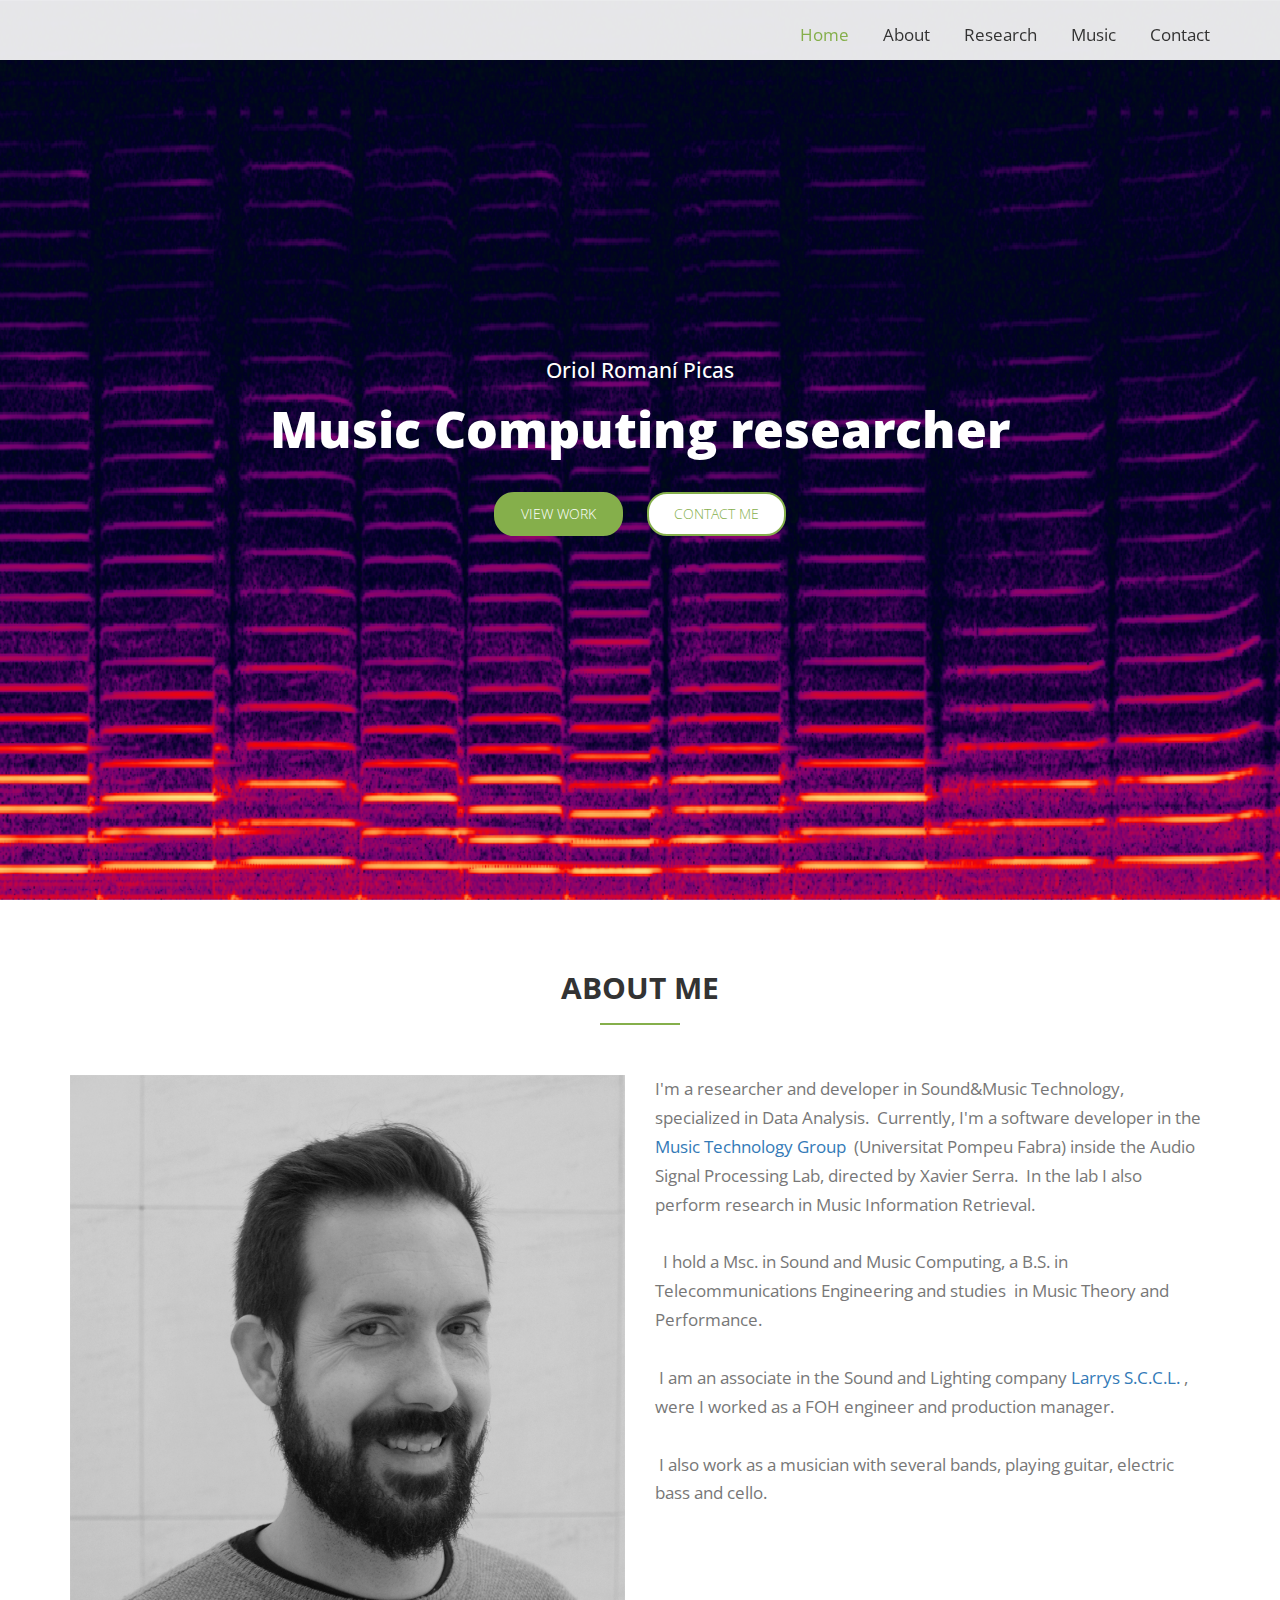
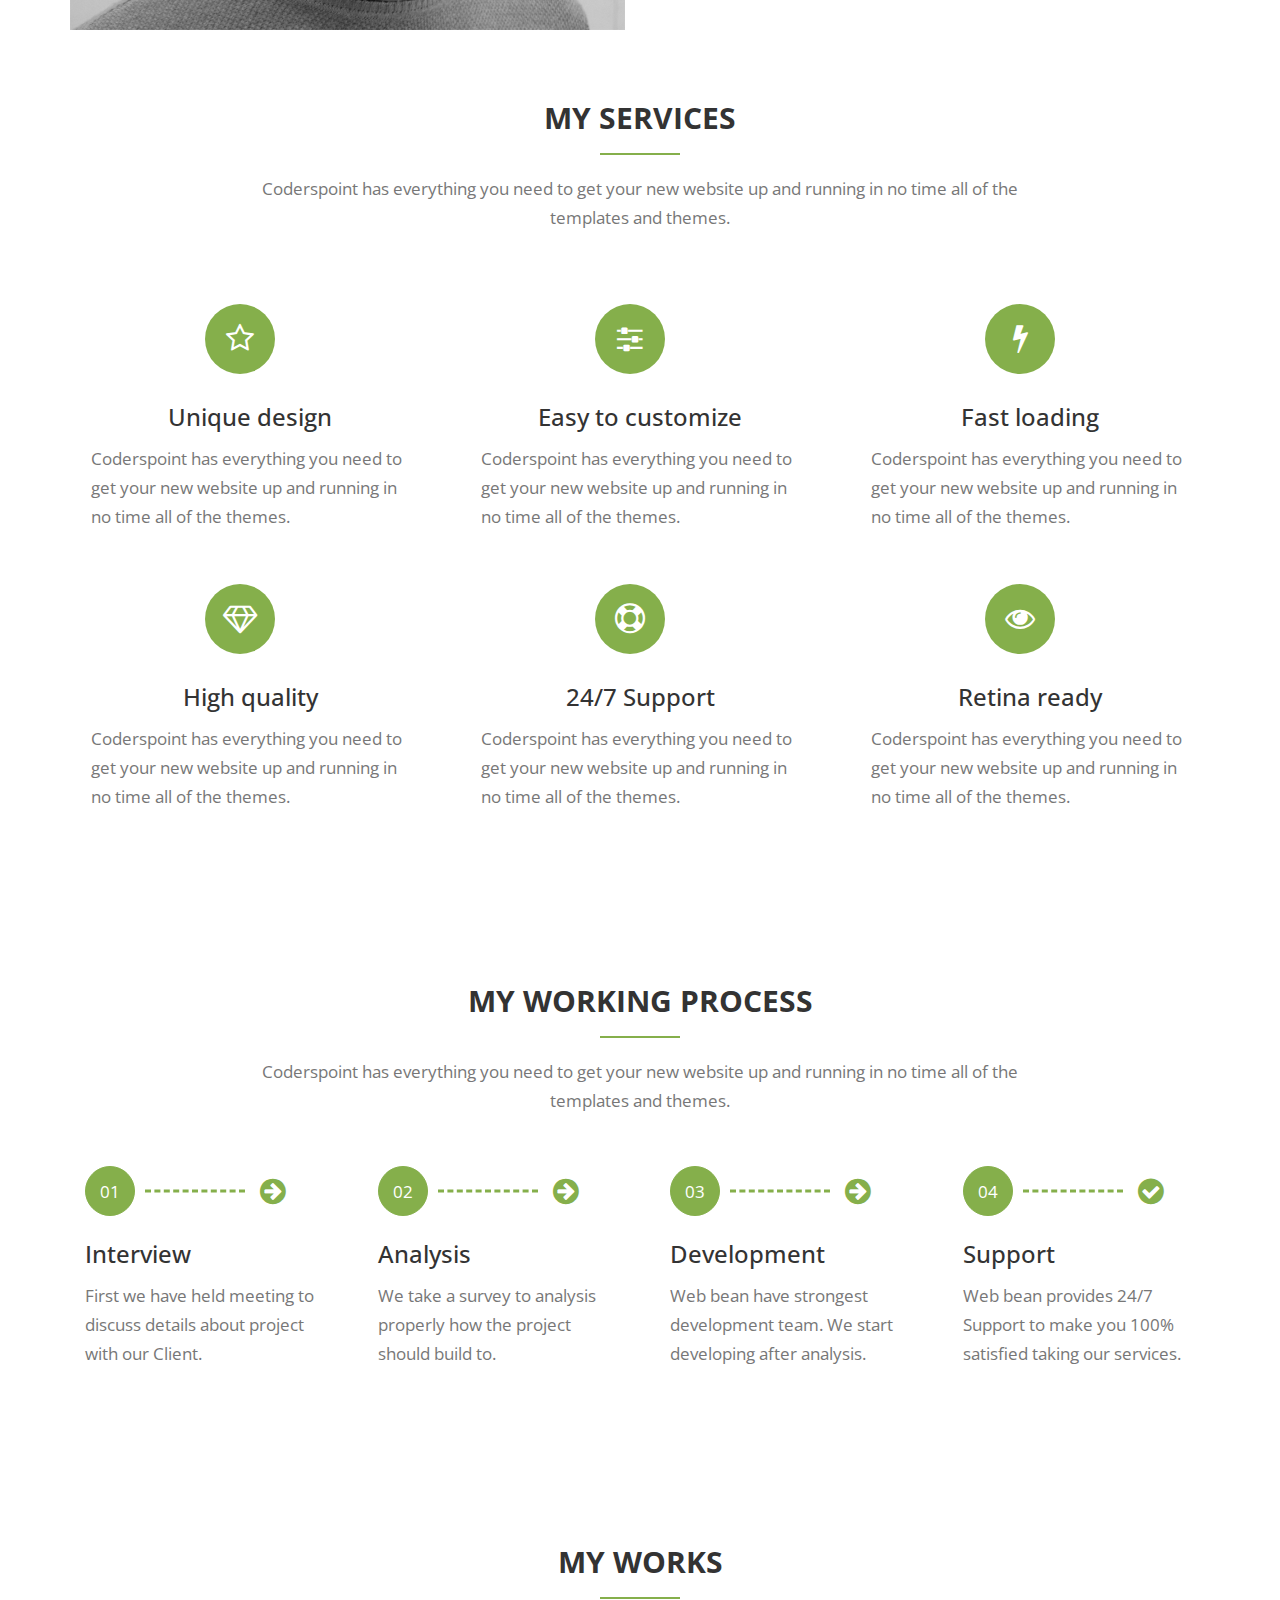
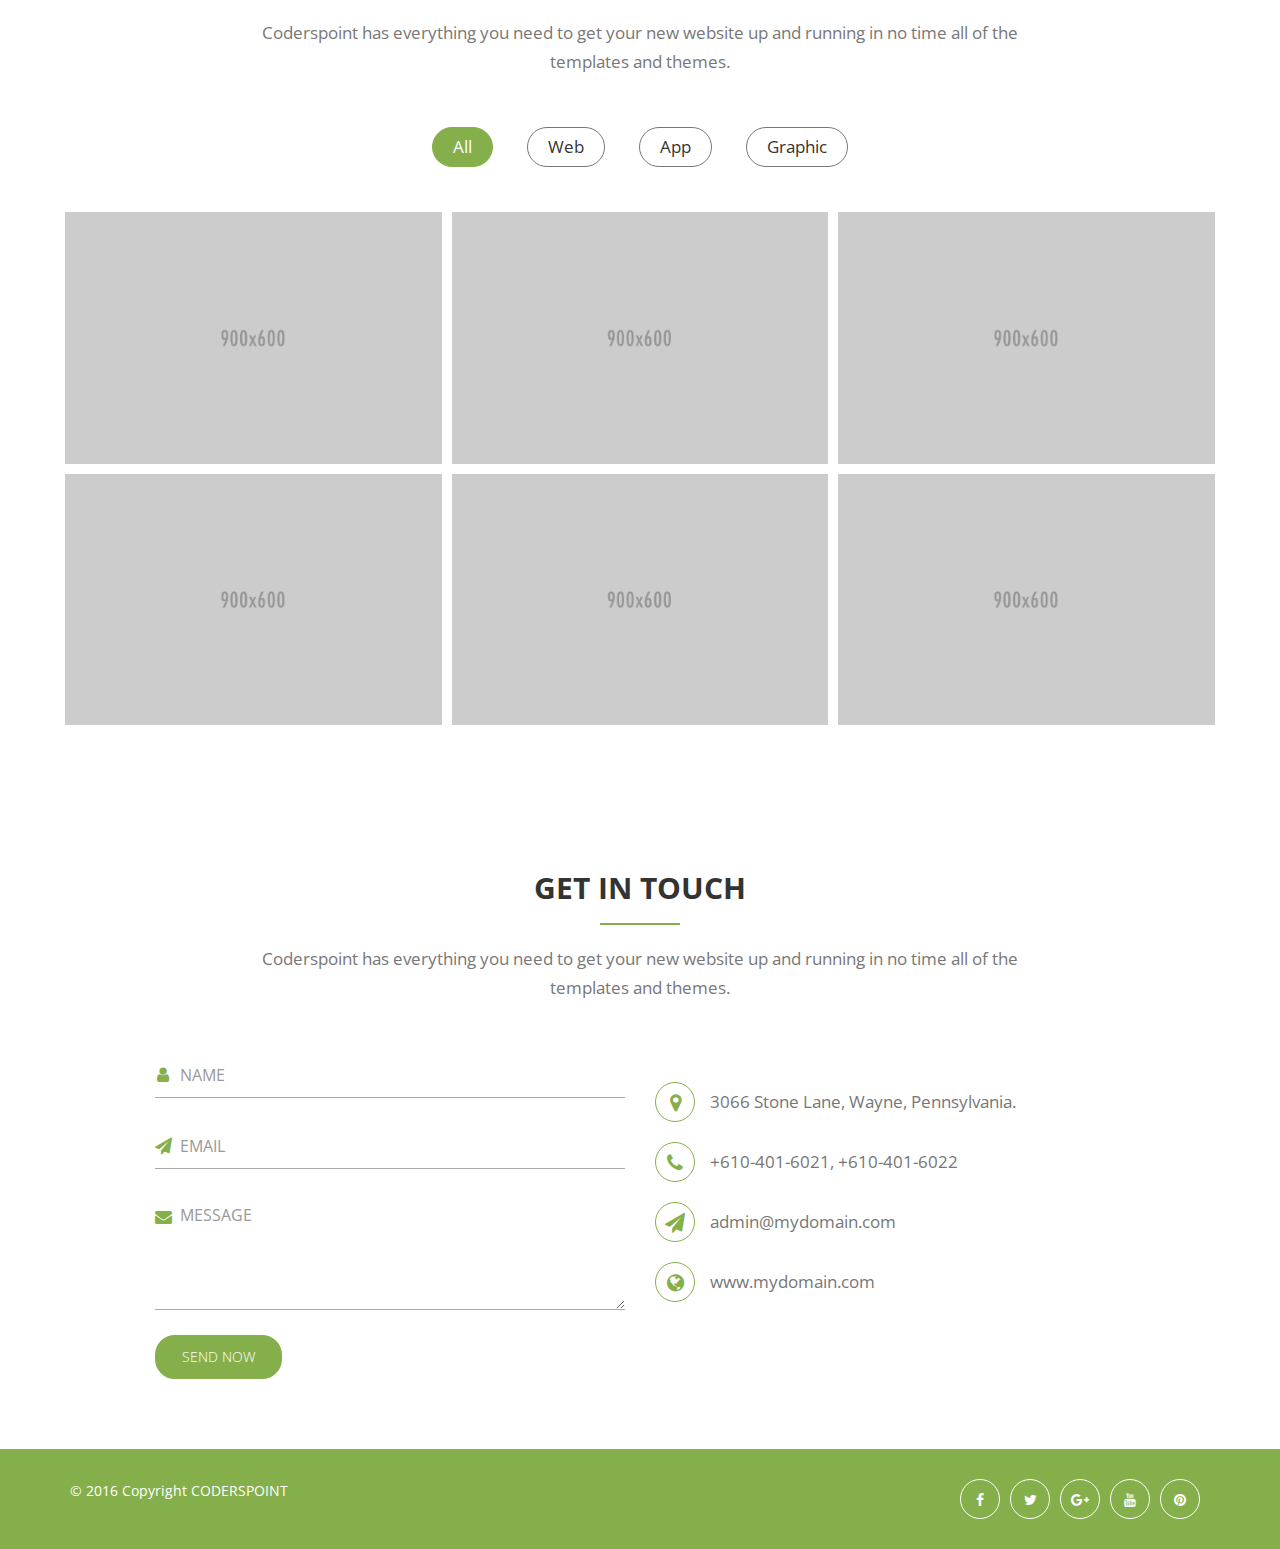
==== index.html @ 95944c9f "Define sections" ====
<!DOCTYPE html>
<html lang="en">
<head>

    <!-- meta -->
    <meta charset="utf-8">
    <meta http-equiv="X-UA-Compatible" content="IE=edge">
    <meta name="viewport" content="width=device-width, initial-scale=1">

    <!-- Site title -->
    <title>Oriol Romaní </title>

    <!-- Fonts -->
    <link href="https://fonts.googleapis.com/css?family=Open+Sans:300,400,600,700,900" rel="stylesheet">

    <!-- Bootstrap css -->
    <link href="assets/css/bootstrap.min.css" rel="stylesheet">

    <!--Font Awesome css -->
    <link href="assets/css/font-awesome.min.css" rel="stylesheet">

    <!-- Normalizer css -->
    <link href="assets/css/normalize.css" rel="stylesheet">

    <!-- Owl Carousel css -->
    <link href="assets/css/owl.carousel.min.css" rel="stylesheet">
    <link href="assets/css/owl.theme.min.css" rel="stylesheet">

    <!-- Magnific popup css -->
    <link href="assets/css/magnific-popup.css" rel="stylesheet">

    <!-- Site css -->
    <link href="assets/css/style.css" rel="stylesheet">

    <!-- Responsive css -->
    <link href="assets/css/responsive.css" rel="stylesheet">

    <!-- HTML5 shim and Respond.js for IE8 support of HTML5 elements and media queries -->
    <!-- WARNING: Respond.js doesn't work if you view the page via file:// -->
    <!--[if lt IE 9]>
      <script src="https://oss.maxcdn.com/html5shiv/3.7.2/html5shiv.min.js"></script>
      <script src="https://oss.maxcdn.com/respond/1.4.2/respond.min.js"></script>
    <![endif]-->

</head>

<body>

    <!-- Preloader starts-->
    <div id="preloader"></div>
    <!-- Preloader ends -->





    <!-- Navigation area starts -->
    <div class="menu-area navbar-fixed-top">
        <div class="container">
            <div class="row">

                <!-- Navigation starts -->
                <div class="col-md-12">
                    <div class="mainmenu">
                        <div class="navbar navbar-nobg">
                            <div class="navbar-header">
                                <a class="navbar-brand" href="index.html"></a>
                                <button type="button" class="navbar-toggle" data-toggle="collapse" data-target=".navbar-collapse">
                                    <span class="sr-only">Toggle navigation</span>
                                    <span class="icon-bar"></span>
                                    <span class="icon-bar"></span>
                                    <span class="icon-bar"></span>
                                </button>
                            </div>

                            <div class="navbar-collapse collapse">
                                <nav>
                                    <ul class="nav navbar-nav navbar-right">
                                        <li class="active"><a class="smooth_scroll" href="#home">Home</a></li>
                                        <li><a class="smooth_scroll" href="#about">About</a></li>
                                        <li><a class="smooth_scroll" href="#service">Research</a></li>
                                        <li><a class="smooth_scroll" href="#work">Music</a></li>
                                        <li><a class="smooth_scroll" href="#contact">Contact</a></li>
                                    </ul>
                                </nav>
                            </div>
                        </div>
                    </div>
                </div>
                <!-- Navigation ends -->

            </div>
        </div>
    </div>
    <!-- Navigation area ends -->


    <!-- Header area starts -->
    <header id="home" class="header-area">
        <div class="table">
            <div class="table-cell">
                    <!-- Caption starts -->
                    <div class="col-md-8 col-md-offset-2 caption">
                        <h4>Oriol Romaní Picas</h4>
                        <h1>Music Computing researcher </h1>
                        <a class="btn dark smooth_scroll" href="#work">View work</a>
                        <a class="btn smooth_scroll" href="#contact">Contact Me</a>
                    </div>
                    <!-- Caption ends -->

            </div><!-- .table-cell -->
        </div><!-- .table -->
    </header>
    <!-- Header area ends -->


    <!-- About area starts -->
    <section id="about" class="about-area section">
        <div class="container">

            <div class="row">
                <div class="col-md-12 text-center">
                    <div class="section-title">
                        <h2>ABOUT ME</h2>
                    </div>
                </div>
            </div>

            <div class="row">

                <!-- About Image -->
                <div class="col-md-6">
                    <div class="me-image">
                        <img src="assets/img/about/carnet.jpg" alt="">
                    </div>
                </div>

                <!-- About Text -->
                <div class="col-md-6">
                    <div class="about-text">
                        <p> I'm a researcher and developer in Sound&Music Technology, specialized in Data Analysis.
                             Currently, I'm a software developer in the <a href="https://www.upf.edu/web/mtg">Music Technology Group</a> 
                            (Universitat Pompeu Fabra) inside the Audio Signal Processing Lab, directed by Xavier Serra.
                             In the lab I also perform research in Music Information Retrieval. <br><br> 
                            I hold a Msc. in Sound and Music Computing, a B.S. in Telecommunications Engineering and studies
                             in Music Theory and Performance.<br><br> I am an associate in the Sound and Lighting company
                            <a href="http://www.larrys.cat/">Larrys S.C.C.L.</a> , were I worked as a FOH engineer and
                            production manager. <br><br> I also work as a musician with several bands, playing guitar,
                            electric bass and cello. </p>
                    </div>
                </div>
            </div>

        </div>
    </section>
    <!-- About area ends -->


    <!-- Service area starts -->
    <section id="service" class="service-area section">
        <div class="container">
            <div class="row">
                <div class="col-md-12 text-center">
                    <div class="section-title">
                        <h2>MY SERVICES</h2>
                        <p>Coderspoint has everything you need to get your new website up and running in no time all of the templates and themes.</p>
                    </div>
                </div>
            </div>

            <div class="row">

                <!-- Service Item -->
                <div class="col-md-4 col-sm-6">
                    <div class="single-service">
                        <i class="fa fa-star-o"></i>
                        <h3>Unique design</h3>
                        <p>Coderspoint has everything you need to get your new website up and running in no time all of the themes.</p>
                    </div>
                </div>
                <!-- /Service Item -->

                <!-- Service Item -->
                <div class="col-md-4 col-sm-6">
                    <div class="single-service">
                        <i class="fa fa-sliders"></i>
                        <h3>Easy to customize</h3>
                        <p>Coderspoint has everything you need to get your new website up and running in no time all of the themes.</p>
                    </div>
                </div>
                <!-- /Service Item -->

                <!-- Service Item -->
                <div class="col-md-4 col-sm-6">
                    <div class="single-service">
                        <i class="fa fa-bolt"></i>
                        <h3>Fast loading</h3>
                        <p>Coderspoint has everything you need to get your new website up and running in no time all of the themes.</p>
                    </div>
                </div>
                <!-- /Service Item -->

                <!-- Service Item -->
                <div class="col-md-4 col-sm-6">
                    <div class="single-service">
                        <i class="fa fa-diamond"></i>
                        <h3>High quality</h3>
                        <p>Coderspoint has everything you need to get your new website up and running in no time all of the themes.</p>
                    </div>
                </div>
                <!-- /Service Item -->

                <!-- Service Item -->
                <div class="col-md-4 col-sm-6">
                    <div class="single-service">
                        <i class="fa fa-support"></i>
                        <h3>24/7 Support</h3>
                        <p>Coderspoint has everything you need to get your new website up and running in no time all of the themes.</p>
                    </div>
                </div>
                <!-- /Service Item -->

                <!-- Service Item -->
                <div class="col-md-4 col-sm-6">
                    <div class="single-service">
                        <i class="fa fa-eye"></i>
                        <h3>Retina ready</h3>
                        <p>Coderspoint has everything you need to get your new website up and running in no time all of the themes.</p>
                    </div>
                </div>
                <!-- /Service Item -->

            </div>

        </div>
    </section>
    <!-- Service area ends -->


    <!-- Process area starts -->
    <div id="process" class="process-area img-bg section">
        <div class="container">
            <div class="row">
                <div class="col-md-12 text-center">
                    <div class="section-title">
                        <h2>My Working Process</h2>
                        <p>Coderspoint has everything you need to get your new website up and running in no time all of the templates and themes.</p>
                    </div>
                </div>
            </div>

            <div class="row">
                
                <div class="col-md-3 col-sm-6 process-box">
                    <div class="number">01</div>
                    <h3>Interview</h3>
                    <p>First we have held meeting to discuss details about project with our Client.</p>
                </div>
                
                <div class="col-md-3 col-sm-6 process-box">
                    <div class="number">02</div>
                    <h3>Analysis</h3>
                    <p>We take a survey to analysis properly how the project should build to.</p>
                </div>
                
                <div class="col-md-3 col-sm-6 process-box">
                    <div class="number">03</div>
                    <h3>Development</h3>
                    <p>Web bean have strongest development team. We start developing after analysis.</p>
                </div>
                
                <div class="col-md-3 col-sm-6 process-box last">
                    <div class="number">04</div>
                    <h3>Support</h3>
                    <p>Web bean provides 24/7 Support to make you 100% satisfied taking our services.</p>
                </div>

            </div>

        </div>
    </div>
    <!-- Process area ends -->


    <!-- Work area starts -->
    <section id="work" class="works section">
        <div class="container">

            <div class="row">
                <div class="col-md-12 text-center">
                    <div class="section-title">
                        <h2>MY WORKS</h2>
                        <p>Coderspoint has everything you need to get your new website up and running in no time all of the templates and themes.</p>
                    </div>
                </div>
            </div>

            <div class="row">

                <!-- Works filter -->
                <ul class="work filters">
                    <li class="filter" data-filter="all">All</li>
                    <li class="filter" data-filter=".web">Web</li>
                    <li class="filter" data-filter=".app">App</li>
                    <li class="filter" data-filter=".graphic">Graphic</li>
                </ul>
                <!-- / Works filter -->
            </div>

            <div class="portfolio">
                <div class="row work-items">

                    <!-- work item -->
                    <div class="col-md-4 col-sm-6 mix web">
                        <div class="item">
                            <a href="assets/img/works/1.png" class="work-popup">
                                <img src="assets/img/works/1.png" alt="">
                                <div class="overlay">
                                    <i class="fa fa-arrows-alt" aria-hidden="true"></i>
                                </div>
                            </a>
                        </div>
                    </div>

                    <!-- work item -->
                    <div class="col-md-4 col-sm-6 mix web graphic">
                        <div class="item">
                            <a href="assets/img/works/2.png" class="work-popup">
                                <img src="assets/img/works/2.png" alt="">
                                <div class="overlay">
                                    <i class="fa fa-arrows-alt" aria-hidden="true"></i>
                                </div>
                            </a>
                        </div>
                    </div>

                    <!-- work item -->
                    <div class="col-md-4 col-sm-6 mix typography web">
                        <div class="item">
                            <a href="assets/img/works/3.png" class="work-popup">
                                <img src="assets/img/works/3.png" alt="">
                                <div class="overlay">
                                    <i class="fa fa-arrows-alt" aria-hidden="true"></i>
                                </div>
                            </a>
                        </div>
                    </div>

                    <!-- work item -->
                    <div class="col-md-4 col-sm-6 mix web">
                        <div class="item">
                            <a href="assets/img/works/4.png" class="work-popup">
                                <img src="assets/img/works/4.png" alt="">
                                <div class="overlay">
                                    <i class="fa fa-arrows-alt" aria-hidden="true"></i>
                                </div>
                            </a>
                        </div>
                    </div>

                    <!-- work item -->
                    <div class="col-md-4 col-sm-6 mix app graphic">
                        <div class="item">
                            <a href="assets/img/works/5.png" class="work-popup">
                                <img src="assets/img/works/5.png" alt="">
                                <div class="overlay">
                                    <i class="fa fa-arrows-alt" aria-hidden="true"></i>
                                </div>
                            </a>
                        </div>
                    </div>

                    <!-- work item -->
                    <div class="col-md-4 col-sm-6 mix app">
                        <div class="item">
                            <a href="assets/img/works/6.png" class="work-popup">
                                <img src="assets/img/works/6.png" alt="">
                                <div class="overlay">
                                    <i class="fa fa-arrows-alt" aria-hidden="true"></i>
                                </div>
                            </a>
                        </div>
                    </div>
                    
                </div>
            </div>

        </div>
    </section>
    <!-- Work area ends -->


    <!-- Contact area starts -->
    <section id="contact" class="contact-area section">
        <div class="container">

            <div class="row">
                <div class="col-md-12 text-center">
                    <div class="section-title">
                        <h2>GET IN TOUCH</h2>
                        <p>Coderspoint has everything you need to get your new website up and running in no time all of the templates and themes.</p>
                    </div>
                </div>
            </div>

            <div class="row contact-row">
                <div class="col-md-6">

                    <!-- Contact form starts -->
                    <div class="contact-form">

                        <!-- Submition status -->
                        <div id="form-messages"></div>

                        <form id="ajax-contact" action="assets/mailer.php" method="post">

                            <div class="form-group in_name">
                                <input type="text" name="name" class="form-control" id="name" placeholder="NAME" required="required">
                            </div>
                            <div class="form-group in_email">
                                <input type="email" name="email" class="form-control" id="email" placeholder="EMAIL" required="required">
                            </div>
                            <div class="form-group in_message"> 
                                <textarea rows="5" name="message" class="form-control" id="message" placeholder="MESSAGE" required="required"></textarea>
                            </div>

                            <div class="actions">
                                <input type="submit" value="Send Now" name="submit" id="submitButton" class="btn dark" title="Submit Your Message!">
                            </div>
                        </form>
                    </div>
                    <!-- Contact form ends-->
                </div>

                <div class="col-md-6">
                    <ul class="contact-info">
                        <li>
                            <i class="fa fa-map-marker"></i>
                            <p>3066 Stone Lane, Wayne, Pennsylvania.</p>
                        </li>
                        <li>
                            <i class="fa fa-phone"></i>
                            <p>+610-401-6021, +610-401-6022</p>
                        </li>
                        <li>
                            <i class="fa fa-send"></i>
                            <p>admin@mydomain.com</p>
                        </li>
                        <li>
                            <i class="fa fa-globe"></i>
                            <p>www.mydomain.com</p>
                        </li>
                    </ul>
                </div>
            </div>

        </div>
    </section>
    <!-- Contact area ends -->


    <!-- Footer area starts -->
    <footer class="footer-area">
        <div class="container">
            <div class="row">
                <div class="col-md-6 col-sm-6">
                    <p>&copy; 2016 Copyright CODERSPOINT</p>
                </div>
                <div class="col-md-6 col-sm-6">
                    <ul class="social-links">
                        <li><a href=""><i class="fa fa-facebook"></i></a></li>
                        <li><a href=""><i class="fa fa-twitter"></i></a></li>
                        <li><a href=""><i class="fa fa-google-plus"></i></a></li>
                        <li><a href=""><i class="fa fa-youtube"></i></a></li>
                        <li><a href=""><i class="fa fa-pinterest"></i></a></li>
                    </ul>
                </div>                
            </div>
        </div>
    </footer>
    <!-- Footer area ends -->


    <!-- Latest jQuery -->
    <script src="assets/js/jquery.min.js"></script>

    <!-- Bootstrap js-->
    <script src="assets/js/bootstrap.min.js"></script>

    <!-- Owl Carousel js -->
    <script src="assets/js/owl.carousel.min.js"></script>

    <!-- Mixitup js -->
    <script src="assets/js/jquery.mixitup.js"></script>

    <!-- Magnific popup js -->
    <script src="assets/js/jquery.magnific-popup.min.js"></script>

    <!-- Main js-->
    <script src="assets/js/main_script.js"></script>
</body>

</html>
---- assets/css/style.css ----
/* ----------------------------------------------------------------------------------------
* Author        : Aman
* Template Name : Hamar | Personal Portfolio Template
* File          : Hamar main css files
* Version       : 1.0
* ---------------------------------------------------------------------------------------- */




    
/* INDEX
----------------------------------------------------------------------------------------

01. General css

02. Navigation area css

03. Header area css

04. About area css

05. Service area css

06. Portfolio/work area css

07. Testimonial area css

08. Contact area css

09. Footer area css

-------------------------------------------------------------------------------------- */




/* ----------------------------------------------------------------------------------------
*                                       01. General css
* -------------------------------------------------------------------------------------- */

html,
body {
    height: 100%
}

body {
    color: #777;
    width: 100%;
    height: 100%;
    font-size: 17px;
    line-height: 1.7;
    font-weight: 400;
    font-family: 'Open Sans', sans-serif;
}

h1,
h2,
h3,
h4,
h5,
h6 {
    font-family: 'Open Sans', sans-serif;
    color: #333;
}

h3 {
    margin-bottom: 15px;
}

h4 {
    font-size: 21px;
}

p {
}

i.fa {
    color: #85af4b;
}

a {
    text-decoration: none;
    transition: all 0.3s;
    -webkit-transition: all 0.3s;
}

a:hover {
    color: #fff;
    text-decoration: none;
}

a:focus {
    outline: none;
    text-decoration: none;
}

ul,
li {
    margin: 0;
    padding: 0;
}

fieldset {
    border: 0 none;
    margin: 0 auto;
    padding: 0;
}

.btn.active.focus,
.btn.active:focus,
.btn.focus,
.btn.focus:active,
.btn:active:focus,
.btn:focus {
    outline: none;
}

.btn, input[type='submit'] {
    display: inline-block;
    background: transparent;
    padding: 10px 25px;
    border: 2px solid #85af4b;
    color: #85af4b;
    background-color: #fff;
    text-transform: uppercase;
    font-weight: 300;
    border-radius: 20px;
    transition: 0.3s;
    -moz-transition: 0.3s;
    -webkit-transition: 0.3s;
    font-family: 'Open Sans', sans-serif;

}

.btn:hover, input[type='submit']:hover {
    background-color: #85af4b;
    color: #fff;
}

.btn.dark {
    background-color: #85af4b;
    color: #fff;
}

.btn.dark:hover {
    color: #85af4b;
    background-color: #fff;
}

.section {
    padding: 70px 0px;
}

.paper-shadow-bottom {
    box-shadow: 0px 1px 0px 0px rgba(0,0,0,0.25),
                0px 3px 0px 0px #fff,
                0px 4px 0px 0px rgba(0,0,0,0.15),
                0px 6px 0px 0px #fff,
                0px 7px 0px 0px rgba(0,0,0,0.10),
                0px 9px 0px 0px #fff,
                0px 10px 0px 0px rgba(0,0,0,0.05);
}

.section-title {
    margin: auto;
    max-width: 800px;
    margin-bottom: 50px;
}

.section-title h2 {
    font-size: 30px;
    font-weight: 700;
    margin-bottom: 20px;
    line-height: 35px;
    position: relative;
    margin-top: 0;
    padding-bottom: 20px;
    text-transform: uppercase;
}

.section-title h2:before {
    content: '';
    position: absolute;
    width: 80px;
    height: 2px;
    margin-left: -40px;
    left: 50%;
    bottom: 0px;
    background-color: #85af4b;
}

.section-title p {
    margin-top: 20px;
}

h3.subtitle {
    margin-bottom: 30px;
}


/* preloader css */

#preloader {
    position: fixed;
    left: 0;
    top: 0;
    z-index: 99999;
    width: 100%;
    height: 100%;
    overflow: visible;
    background-image: url(../img/preloader.gif);
    background-position: center center;
    background-repeat: no-repeat;
    background-color: #fff;
}

.table {
    display: table;
    width: 100%;
    height: 100%;
}
.table-cell {
    display: table-cell;
    text-align: center;
    vertical-align: middle;
}

.color-bg {
    background: #85af4b;
    /*color: #fff;*/
}

.color-bg .section-title h2, 
.color-bg .section-title p,
.img-bg .section-title p {
    /*color: #fff;*/
}

.color-bg .section-title h2:before {
    background-color: #fff;
}

img {
    width: 100%;
}




/* ----------------------------------------------------------------------------------------
*                               02. Navigation area css
* --------------------------------------------------------------------------------------- */
.menu-area  {    
    background: rgba(255, 255, 255, 0.9); 
}
.sticky-menu {
    box-shadow: 1px 0 1px 0 #aaa;
    transition: all 0.3s ease-out;
    -webkit-transition: all 0.3s ease-out;
}

.mainmenu {   
    margin-top: 10px;    
    transition: all 0.3s ease-out;
    -webkit-transition: all 0.3s ease-out;
}

.sticky-menu .mainmenu {    
    margin-top: 0px;
}

.navbar {
    margin-bottom: 0;
    border: 0px;
}

.navbar-brand {
    display: block;
    color: #333;
    text-transform: uppercase;
    font-weight: 900;
}
.navbar-brand:hover {
    color: #333;
}
.navbar-nav  li {
    float: none;
    display: inline-block;
}

.navbar-nav li a {
    color: #333;
    font-weight: 400;
}

.nav > li > a:hover,
.nav > li > a:active,
.nav > li > a:focus {
    background: none;
    color: #111;
}

.mainmenu .navbar-nav li.active a {
    color: #85af4b;
}





/* ----------------------------------------------------------------------------------------
*                               03. Header area css
* -------------------------------------------------------------------------------------- */

.header-area {
    height: 100%;
    min-height: 300px;
    /*max-height: 650px;*/
    position: relative;
    background-image: url(../img/bg/spectrogram.png);
    background-size: cover;
    background-position: center center;
    background-attachment: fixed;
}

.header-area:before {
    top: 0px;
    left: 0px;
    width: 100%;
    height: 100%;
    content: "";
    position: absolute;
    /*background: rgba(255, 255, 255, 0.5);*/
}

.caption {
    position: relative;
    text-align: center;
    padding-left: 15px;
    padding-right: 15px;
    color: #fff;
}

.caption h4 {
    margin-bottom: 20px;
    color: inherit;
}

.caption h1 {
    font-size: 50px;
    margin: 0;
    margin-bottom: 20px;
    font-weight: 900;
    color: inherit;
}

.caption .btn {
    margin: 15px 10px;
}





/* ----------------------------------------------------------------------------------------
*                               04. About area css
* ---------------------------------------------------------------------------------------*/


.about-area {
    background: #fff;
    padding-bottom: 0px;
}

.about-text h2 {
    margin-bottom: 0px;
    text-transform: uppercase;
    font-weight: 600;
    margin-top: 0;
}

.about-text .btn {
    margin-top: 10px;
}


.contact-info {
    margin: 0;
    margin-top: 30px;
    padding: 0;
    list-style: none;
}
.contact-info li  {
    width: 100%;
    clear: both;
    overflow: hidden;
}
.contact-info li i.fa {
    width: 40px;
    height: 40px;
    line-height: 40px;
    font-size: 20px;    
    border-radius: 50px;
    margin-right: 15px;
    display: inline-block;
    text-align: center;
    color: #85af4b;
    border: 1px solid #85af4b;
    float: left;
    margin-bottom: 20px;
    overflow: hidden;
}
.contact-info li p {
    line-height: 40px;
    margin-bottom: 0;
    overflow: hidden;
}



/* ----------------------------------------------------------------------------------------
*                                   05. Service area css
* --------------------------------------------------------------------------------------- */

.service-area {
}

.single-service {
    padding: 20px;
    transition: 0.2s ease-out;
    text-align: center;
    border: 1px solid transparent;
    transition: all 0.3s ease-out;
    -webkit-transition: all 0.3s ease-out;
}

.single-service i.fa {
    margin-right: 20px;
    margin-bottom: 10px;
    text-align: center;
    width: 70px;
    height: 70px;
    display: inline-block;
    line-height: 68px;
    font-size: 30px;
    border-radius: 50px;    
    background-color: #85af4b;
    color: #fff;
    clear: both;
}

.single-service:hover {
    border: 1px solid #85af4b;
}

.single-service:hover i.fa {
    background-color: #fff;
    color: #85af4b;
    border: 1px solid #85af4b;
}

.single-service h3{
    display: block;
}

.single-service p {
    margin-top: 10px;
    text-align: left;
}




/* ----------------------------------------------------------------------------------------
*                               04. Process area css
* ---------------------------------------------------------------------------------------*/
.process-area {
    background-image: url(../img/bg/work-bg.jpg);  
    background-size: cover;
    background-position: center center;
    background-attachment: fixed;
    position: relative;
}

.process-area:before {
    top: 0px;
    left: 0px;
    width: 100%;
    height: 100%;
    content: "";
    position: absolute;
    background: rgba(255, 255, 255, 0.8);
}

.process-box {
    position: relative;
    margin-bottom: 25px;
}

@media (min-width: 1200px) {
    .process-box {
        padding: 0 30px;
    }
}

.number {
    border: 1px solid #85af4b;
    color: #fff;
    background: #85af4b;
    width: 50px;
    height: 50px;
    line-height: 50px;
    text-align: center;
    border-radius: 50px;
    position: relative;
    margin-bottom: 25px;
}

.process-box:before {
    position: absolute;
    content: '';
    top: 25px;
    left: 90px;
    width: 100px;
    text-align: right;
    line-height: 3px;
    height: 3px;
    color: #85af4b;
    border-bottom: 3px dashed #85af4b;
    transform: translate( 0, -50%);
    -ms-transform: translate( 0, -50%);
    -webkit-transform: translate( 0, -50%);
}

.process-box:after {
    position: absolute;
    content: '\f0a9';
    font-family: fontAwesome;
    font-size: 30px;
    top: 25px;
    left: 50%;
    width: 170px;
    text-align: right;
    line-height: 3px;
    height: 3px;
    color: #85af4b;
    transform: translate( -50%, -50%);
    -ms-transform: translate( -50%, -50%);
    -webkit-transform: translate( -50%, -50%);
}

.process-box.last:after {
    content: '\f058';
}

.process-box p{}


/* ----------------------------------------------------------------------------------------
*                               06. Portfolio/work area css
* --------------------------------------------------------------------------------------- */
.portfolio .mix {
    display: none;
}

.filters {
    margin: 0;
    padding: 0;
    list-style: none;
    text-align: center;
}

.filters li {
    display: inline-block;
    margin: 0px 15px;
    margin-bottom: 20px;
    padding: 5px 20px;
    border: 1px solid #777;
    border-radius: 30px;
    cursor: pointer;
    font-weight: 400;
    color: #333;
}

.filters li.active {
    color: #fff;
    background-color: #85af4b;
    border: 1px solid #85af4b;
}

.work-items {
    margin-top: 20px;
    margin-right: -10px;
    margin-left: -10px;
}

.work-items .item {
    position: relative;
    overflow: hidden;
    margin: 5px -10px;
}

.work-items .item img {
    width: 100%;
    width: 100%;
    transition: 0.8s ease-out;
}

.work-items .overlay{
    background-color: #fff;
    position: absolute;
    top: 50%;
    left: 50%;
    width: 0;
    height: 0;
    text-align: center;
    opacity: 0;
    transition: 0.3s cubic-bezier(0.4, 0, 1, 1);
    -ms-transition: 0.3s cubic-bezier(0.4, 0, 1, 1);
    -moz-transition: 0.3s cubic-bezier(0.4, 0, 1, 1);
    -webkit-transition: 0.3s cubic-bezier(0.4, 0, 1, 1);
}

.work-items .item:hover {    
    transform: rotate(0deg);
    -ms-transform: rotate(0deg);
    -moz-transform: rotate(0deg);
    -webkit-transform: rotate(0deg);
    z-index: 100;
}
.work-items .item:hover .overlay {
    opacity: 0.5;
    width: 100%;
    height: 100%;
    top: 0;
    left: 0;
}

.work-items .item:hover img {
    transform: scale(1.2);
    -ms-transform: scale(1.2);
    -moz-transform: scale(1.2);
    -webkit-transform: scale(1.2);
}


.work-items .overlay i.fa {
    font-size: 25px;
    color: #85af4b;
    position: absolute;
    top: 50%;
    left: 50%;
    transform: translate(-50%, -50%);
}






/* ----------------------------------------------------------------------------------------
*                                07. Testimonial area css
* --------------------------------------------------------------------------------------- */
.testimonial-area.img-bg {

    background-image: url(../img/bg/test-bg.jpg);  
    background-size: cover;
    background-position: center center;
    background-attachment: fixed;
    position: relative;
}

.testimonial-area:before {
    top: 0px;
    left: 0px;
    width: 100%;
    height: 100%;
    content: "";
    position: absolute;
    background: rgba(255, 255, 255, 0.8);
}

@media (min-width: 992px) {
    .single-testimonial {
        margin: 0 200px;
    }
}

.section-title i.fa {
    font-size: 40px;
    margin-bottom: 25px;
    display: inline-block;
    margin: 0 5px;
}

.single-testimonial img {
    margin-top: 10px;
    margin-right: 20px;
    border-radius: 500px;
    max-width: 100px;
}

.single-testimonial p {
    font-size: 20px;
    font-style: italic;
    color: inherit;
    overflow: hidden;
    text-align: center;
}

.single-testimonial h3 {
    margin-bottom: 5px;
    margin-top: 30px;
    position: relative;
    line-height: 35px;
}

.single-testimonial .desg {
    font-size: 14px;
    font-style: italic;
    margin-bottom: 0px;
}

.owl-theme .owl-controls .owl-page span {
    display: block;
    width: 20px;
    height: 5px;
    margin: 0px 7px;
    filter: Alpha(Opacity=50);
    opacity: .5;
    -ms-filter: "progid:DXImageTransform.Microsoft.Alpha(Opacity=50)";
    background: #000;
}

.owl-theme .owl-controls .owl-buttons div {
    font-size: 25px;
    color: #333;
    background: none;
    padding: 0 5px;
}

.img-bg .owl-theme .owl-controls .owl-buttons i.fa,
.color-bg .owl-theme .owl-controls .owl-buttons i.fa {
    color: inherit;
}




/* ----------------------------------------------------------------------------------------
*                                   08. Contact area css
* --------------------------------------------------------------------------------------- */
.contact-row {
    max-width: 1000px;
    margin: auto;
}
.contact-form {
    background-color: #ffffff;
    border-radius: 3px;
}

.form-control:focus {
    border-color: #000;
    outline: 0;
    box-shadow: none;
}

.contact-form .form-group {
    position: relative;
    padding-left: 25px;
    border-bottom: 1px solid #aaa;
    margin-bottom: 25px;
}

.form-control {
    display: block;
    border: 0px;
    width: 100%;
    height: 45px;
    padding: 5px 0px;
    font-size: 16px;
    line-height: 1.42857143;
    color: #333;
    background-image: none;
    border-radius: 0px;
    box-shadow: none;
}

.contact-form .form-group:before {
    position: absolute;
    height: 45px;
    font-family: FontAwesome;
    top: 0;
    left: 0;
    width: 15px;
    text-align:center;
    line-height: 45px;
    color: #85af4b;
}

.in_name:before {content: '\f007';}
.in_email:before {content: '\f1d8';}
.in_message:before {content: '\f0e0';}

.contact-form textarea#message {
    padding-top: 10px;
    height: 115px;
}

.success {
    background: #fff none repeat scroll 0 0;
    color: #50B948;
    font-weight: 700;
    padding: 20px;
    text-align: center;
}

.error {
    background: #fff none repeat scroll 0 0;
    color: #85af4b;
    font-weight: 700;
    padding: 20px;
    text-align: center;
}




/* ----------------------------------------------------------------------------------------
*                                   09. Footer area css
* --------------------------------------------------------------------------------------- */
.footer-area {
    background: #85af4b;
    padding: 30px 0px;
    color: #fff;
    font-size: 14px;
}

.footer-area p {
    color: inherit;
}

@media (min-width: 768px) {
    .social-links{
        float: right;
    }
}

.social-links li {
    list-style: none;
    float: left;
    margin-right: 10px;
}

.social-links li a i {
    color: #fff;
    border: 1px solid #fff;
    border-radius: 50px;
    width: 40px;
    height: 40px;
    line-height: 40px;
    text-align: center;
    transition: 0.3s;
    -moz-transition: 0.3s;
    -webkit-transition: 0.3s;
}

.social-links li a:hover i {
    color: #85af4b;
    background-color: #fff;
}

@media (max-width: 767px) {
    .footer-area {
        text-align: center;
    }
    .footer-area .social-links {
        float:none;
        display:table;
        margin: auto;
    }
}
---- assets/css/responsive.css ----
/* ----------------------------------------------------------------------------------------
* Author        : Aman
* Template Name : Hamar | Personal Portfolio Template
* Version       : 1.0     
* ---------------------------------------------------------------------------------------- */
  

/* Medium Layout */

@media only screen and (min-width: 992px) and (max-width: 1200px) {
    .process-box:before {
        left: 80px;
        width: 85px;
    }
}


/* Tablet Layout */

@media only screen and (min-width: 768px) and (max-width: 991px) {
    .caption h1 {
        font-size: 35px;
    }
    .navbar-nav li a {
        padding: 15px 10px;
    }

    .portfolio-caption h4 {
        margin-top: 80px;
    }
    .testimonial-item i.fa {
        margin-top: 20px;
    }
    .process-box:before {
    width: 140px;
    }
}


/* Mobile Layout */

@media only screen and (max-width: 767px) {
    body, p {
        line-height: 28px;
        font-size: 15px;
    }
    .section {
        padding: 50px 0px;
    }
    .section-title {
        margin-bottom: 50px;
    }
    .section-title h2 {
        line-height: 30px;
    }
    .caption h1 {
        font-size: 25px;
        line-height: 30px;
        margin-bottom: 10px;
    }
    .caption p {
        line-height: 28px;
        font-size: 15px;
    }
    .caption .btn, .btn, input[type='submit'] {
        margin-bottom: 0px;
        padding: 8px 20px;
    }


    .navbar-toggle .icon-bar {
        background: #fff;
    }
    .navbar-toggle {
        margin-right: 0px;
    }
    .navbar-fixed-bottom .navbar-collapse,
    .navbar-fixed-top .navbar-collapse {
        background: #555;
    }
    .navbar {
        min-height: 0px;
    }
    .mainmenu .navbar-nav {
        margin: 0;
    }
    .mainmenu .navbar-nav li {
        float: none;
        display: block;
    }
    .mainmenu .navbar-nav li a {
        padding: 11px 15px;
    }
    .navbar-fixed-bottom .navbar-collapse,
    .navbar-fixed-top .navbar-collapse {
        max-height: 420px;
    }
    .navbar-toggle {}
    a.about-button {
        margin-top: 0;
    }

    .about-text h2,
    .single-service h2,
    .testimonial-item h2,
    .follow-me h2 {
        font-size: 22px;
    }

    .filters li {
        margin: 0px 10px;
    }


    .testimonial-item i.fa {
        margin-top: 20px;
    }
    .section-title h2 {
        font-size: 23px;
    }

    .process-box:after {
        left: 140px;
    }

}


/* Small Mobile Layout */

@media only screen and (max-width: 480px) {
    .single-testimonial img {
        float: none;
        clear: both;
        text-align: center;
        display: inline-block;
        margin-bottom: 15px;
    }
    .single-testimonial p {
        padding: 0 20px;
    }
}
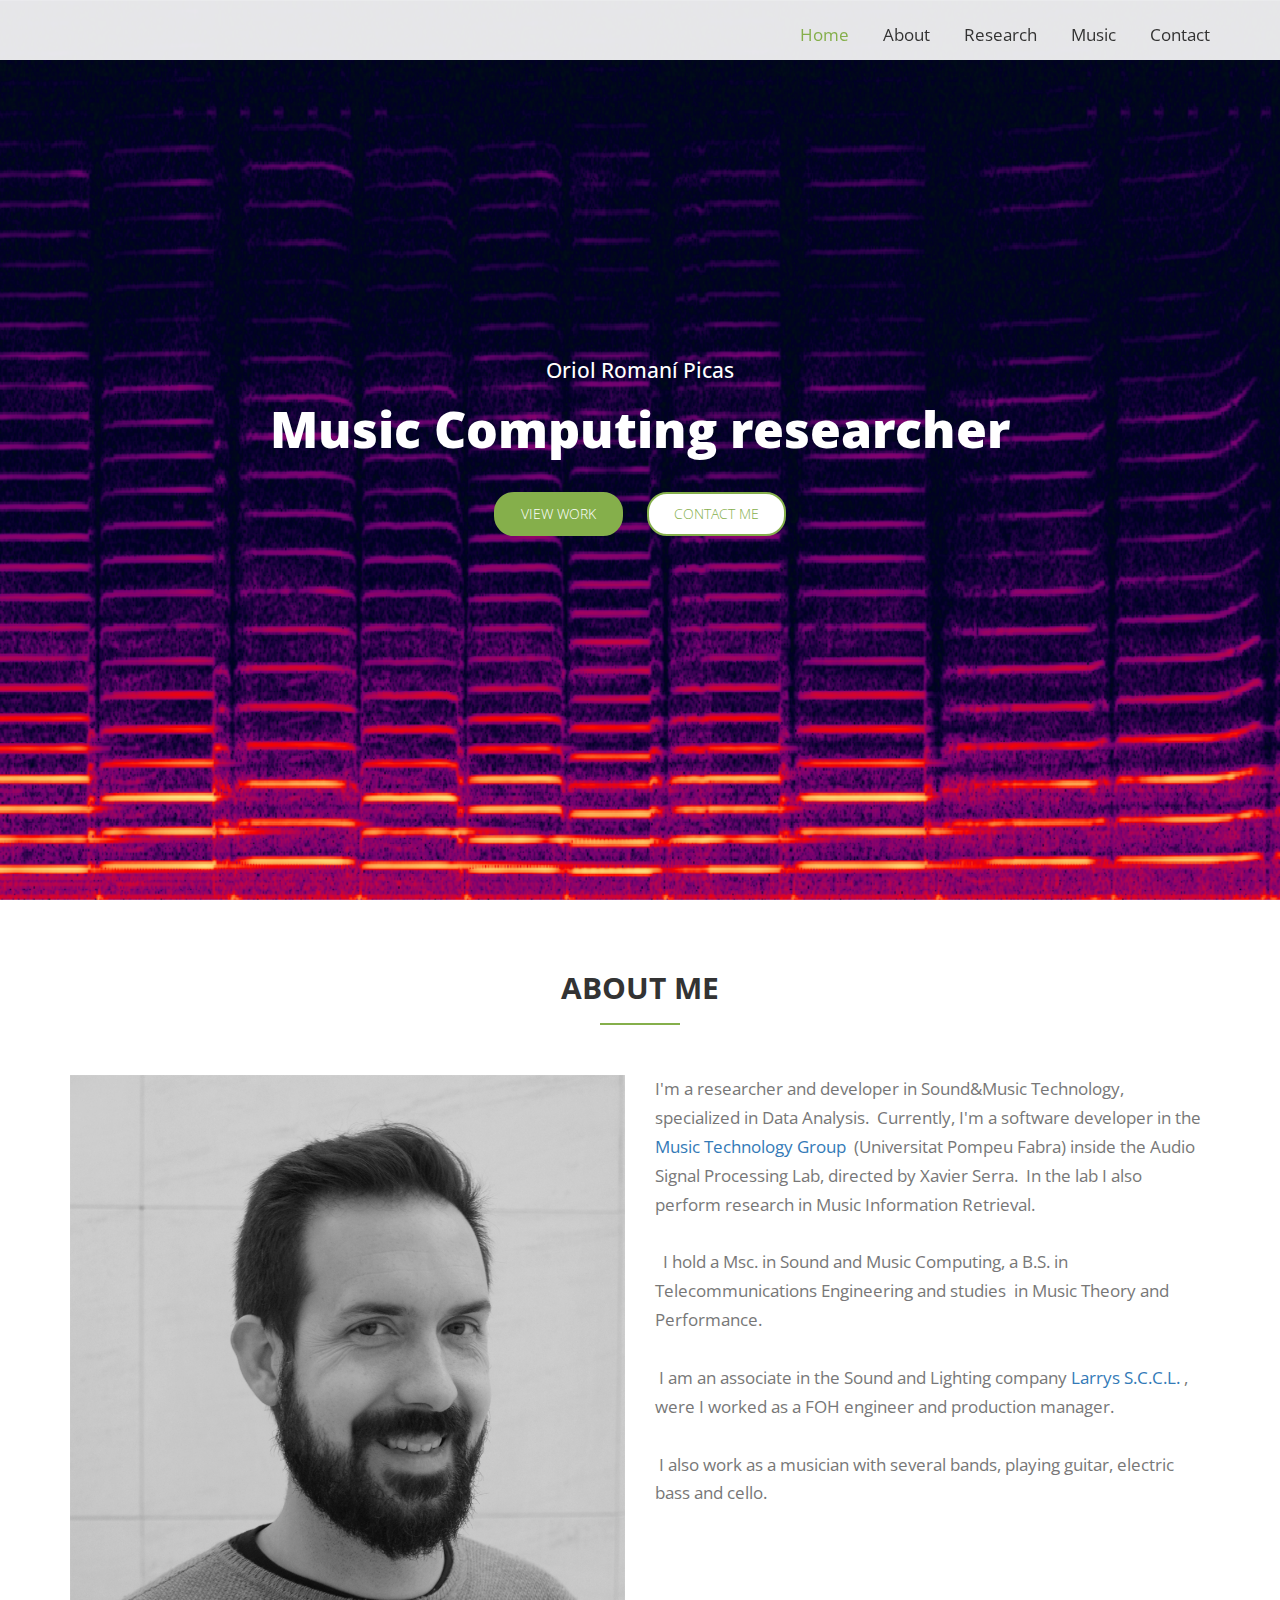
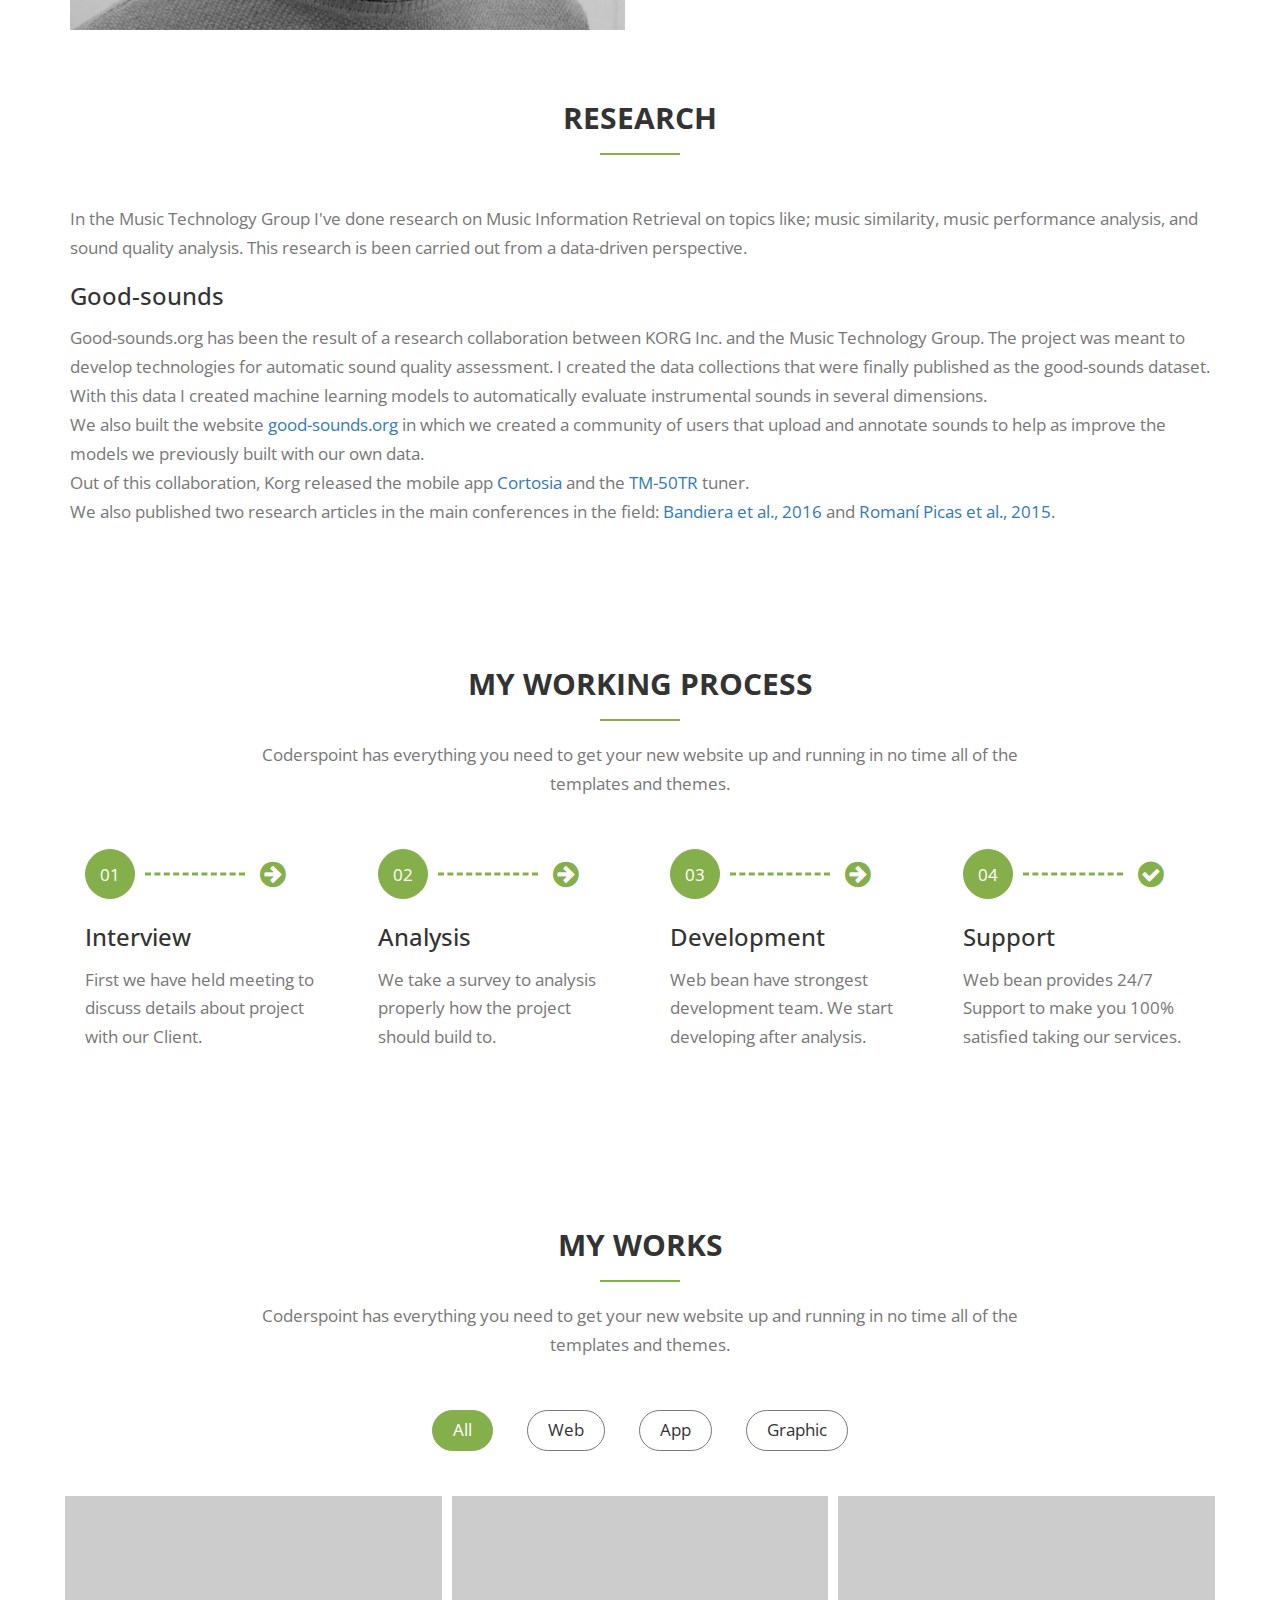
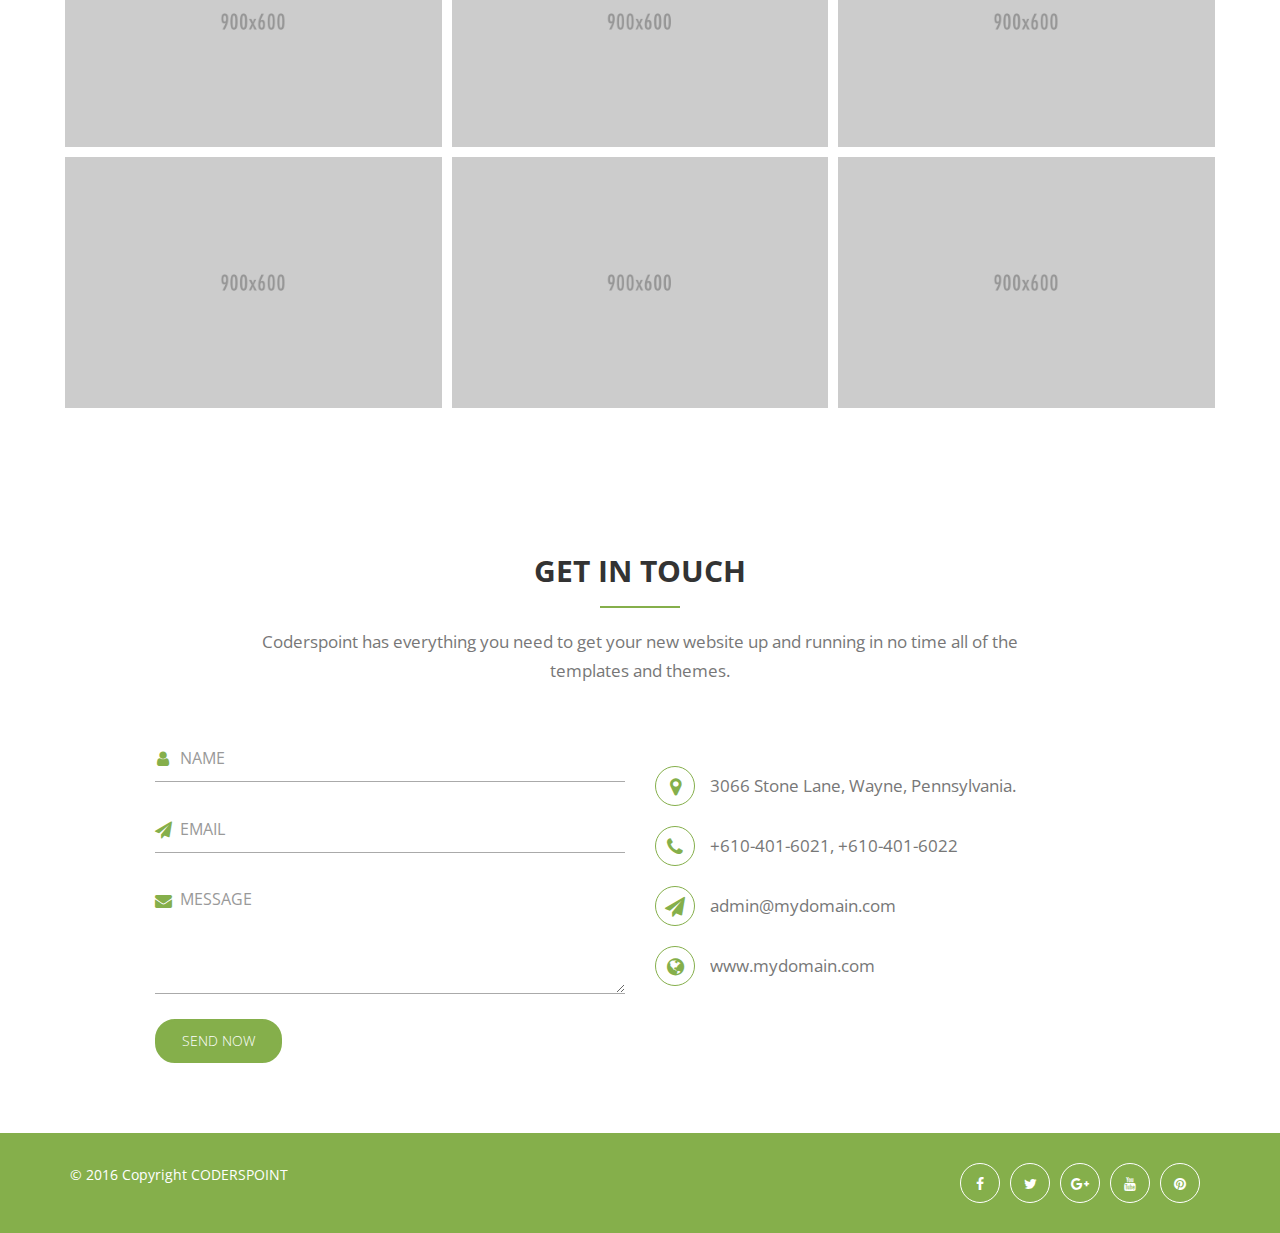
==== commit 9a0a0ddb: "Add reserach section" ====
--- a/index.html
+++ b/index.html
@@ -171,73 +171,28 @@
             <div class="row">
                 <div class="col-md-12 text-center">
                     <div class="section-title">
-                        <h2>MY SERVICES</h2>
-                        <p>Coderspoint has everything you need to get your new website up and running in no time all of the templates and themes.</p>
-                    </div>
-                </div>
-            </div>
-
-            <div class="row">
-
-                <!-- Service Item -->
-                <div class="col-md-4 col-sm-6">
-                    <div class="single-service">
-                        <i class="fa fa-star-o"></i>
-                        <h3>Unique design</h3>
-                        <p>Coderspoint has everything you need to get your new website up and running in no time all of the themes.</p>
-                    </div>
-                </div>
-                <!-- /Service Item -->
-
-                <!-- Service Item -->
-                <div class="col-md-4 col-sm-6">
-                    <div class="single-service">
-                        <i class="fa fa-sliders"></i>
-                        <h3>Easy to customize</h3>
-                        <p>Coderspoint has everything you need to get your new website up and running in no time all of the themes.</p>
-                    </div>
-                </div>
-                <!-- /Service Item -->
-
-                <!-- Service Item -->
-                <div class="col-md-4 col-sm-6">
-                    <div class="single-service">
-                        <i class="fa fa-bolt"></i>
-                        <h3>Fast loading</h3>
-                        <p>Coderspoint has everything you need to get your new website up and running in no time all of the themes.</p>
-                    </div>
-                </div>
-                <!-- /Service Item -->
-
-                <!-- Service Item -->
-                <div class="col-md-4 col-sm-6">
-                    <div class="single-service">
-                        <i class="fa fa-diamond"></i>
-                        <h3>High quality</h3>
-                        <p>Coderspoint has everything you need to get your new website up and running in no time all of the themes.</p>
-                    </div>
-                </div>
-                <!-- /Service Item -->
-
-                <!-- Service Item -->
-                <div class="col-md-4 col-sm-6">
-                    <div class="single-service">
-                        <i class="fa fa-support"></i>
-                        <h3>24/7 Support</h3>
-                        <p>Coderspoint has everything you need to get your new website up and running in no time all of the themes.</p>
-                    </div>
-                </div>
-                <!-- /Service Item -->
-
-                <!-- Service Item -->
-                <div class="col-md-4 col-sm-6">
-                    <div class="single-service">
-                        <i class="fa fa-eye"></i>
-                        <h3>Retina ready</h3>
-                        <p>Coderspoint has everything you need to get your new website up and running in no time all of the themes.</p>
-                    </div>
-                </div>
-                <!-- /Service Item -->
+                        <h2>RESEARCH</h2>
+                    </div>
+                </div>
+            </div>
+
+            <div class="about-text">
+                In the Music Technology Group I've done research on Music Information Retrieval on topics like;
+                music similarity, music performance analysis, and sound quality analysis. This research is been carried out
+                from a data-driven perspective. <br>
+                <h3>Good-sounds</h3>
+                Good-sounds.org has been the result of a research collaboration between KORG Inc. and the Music Technology Group.
+                The project was meant to develop technologies for automatic sound quality assessment.
+                I created the data collections that were finally published as the good-sounds dataset. With this data
+                I created machine learning models to automatically evaluate instrumental sounds in several dimensions.
+                <br> We also built the website <a href="http://www.good-sounds.org"> good-sounds.org</a> in which
+                we created a community of users that upload and annotate sounds to help as improve the models we
+                previously built with our own data.
+                <br>Out of this collaboration, Korg released the mobile app
+                <a href="http://www.korg.com/us/products/software/cortosia/">Cortosia </a> and the
+                <a href="http://www.korg.com/us/products/tuners/tm_50tr/"> TM-50TR </a> tuner.
+                <br> We also published two research articles in the main conferences in the field:
+                <a href="http://www.mtg.upf.edu/node/3493"> Bandiera et al., 2016 </a> and <a href="http://www.mtg.upf.edu/node/3197"> Romaní Picas et al., 2015</a>.
 
             </div>
 
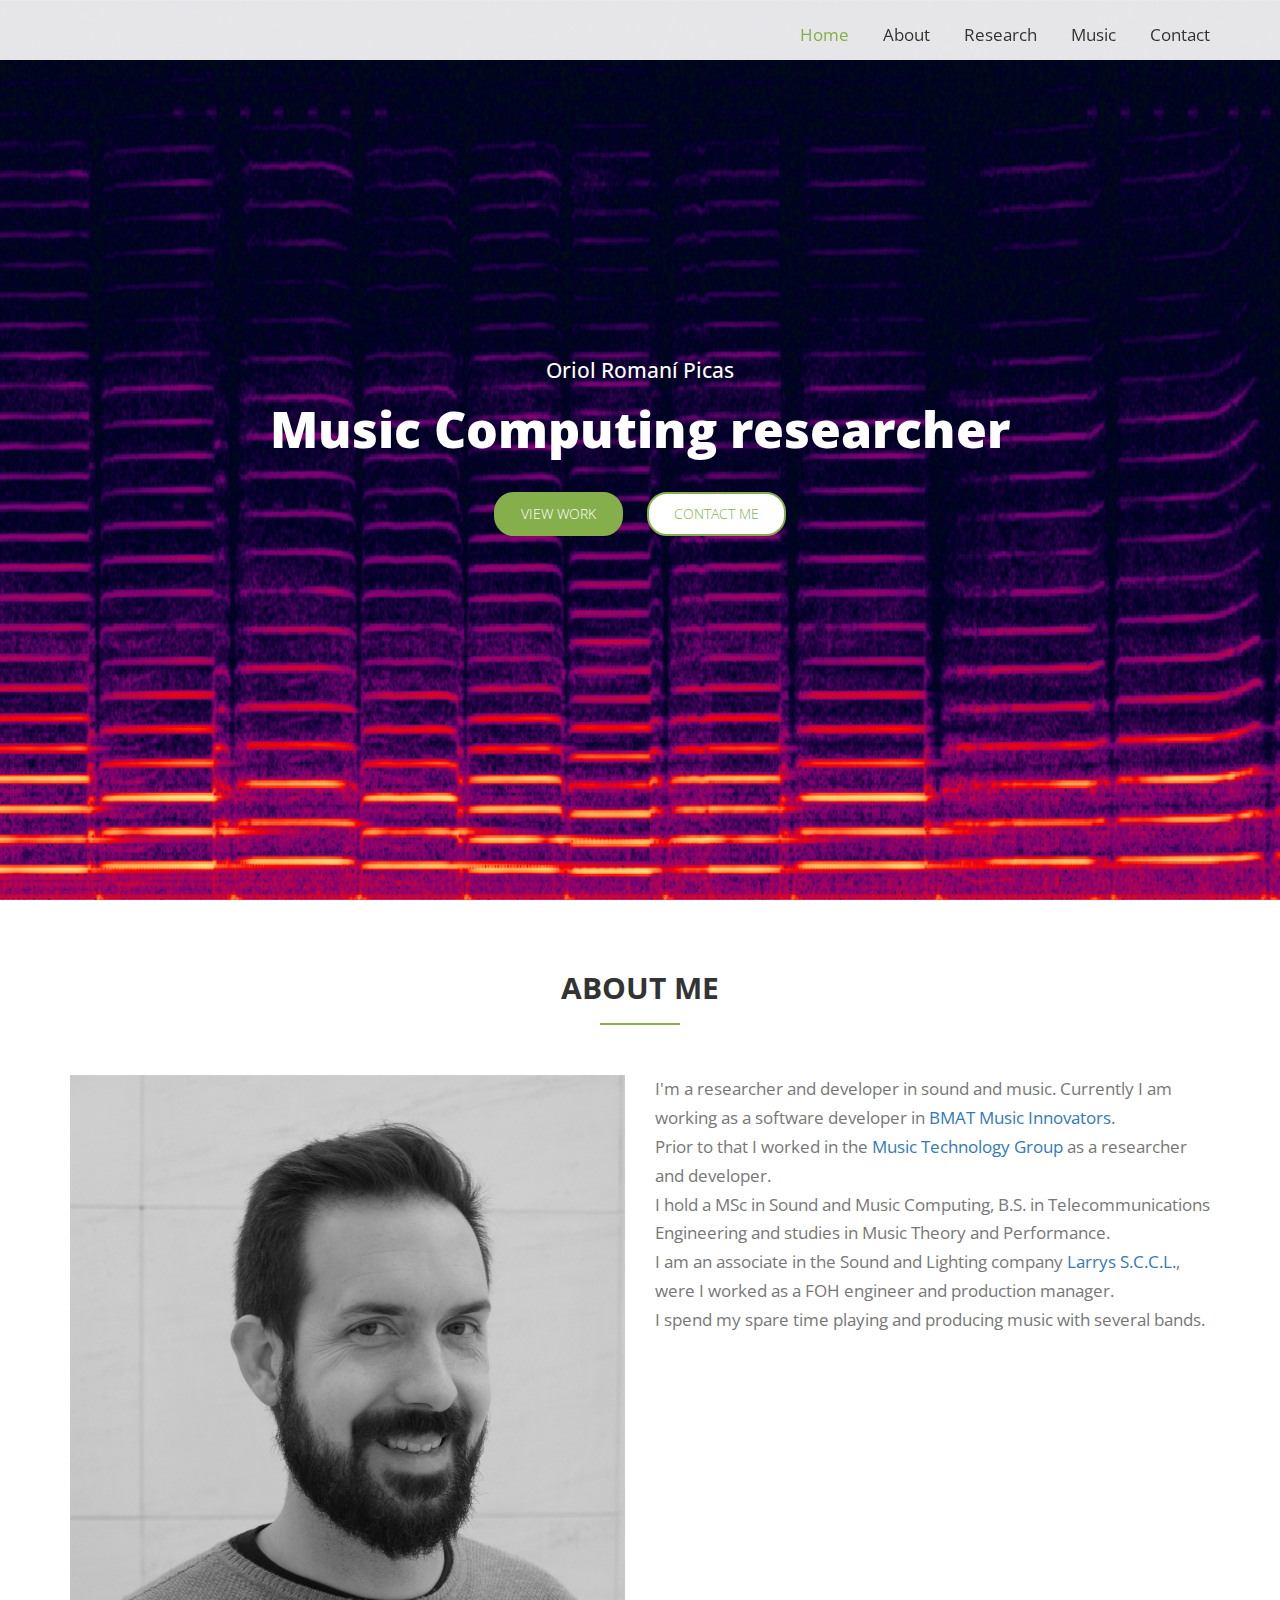
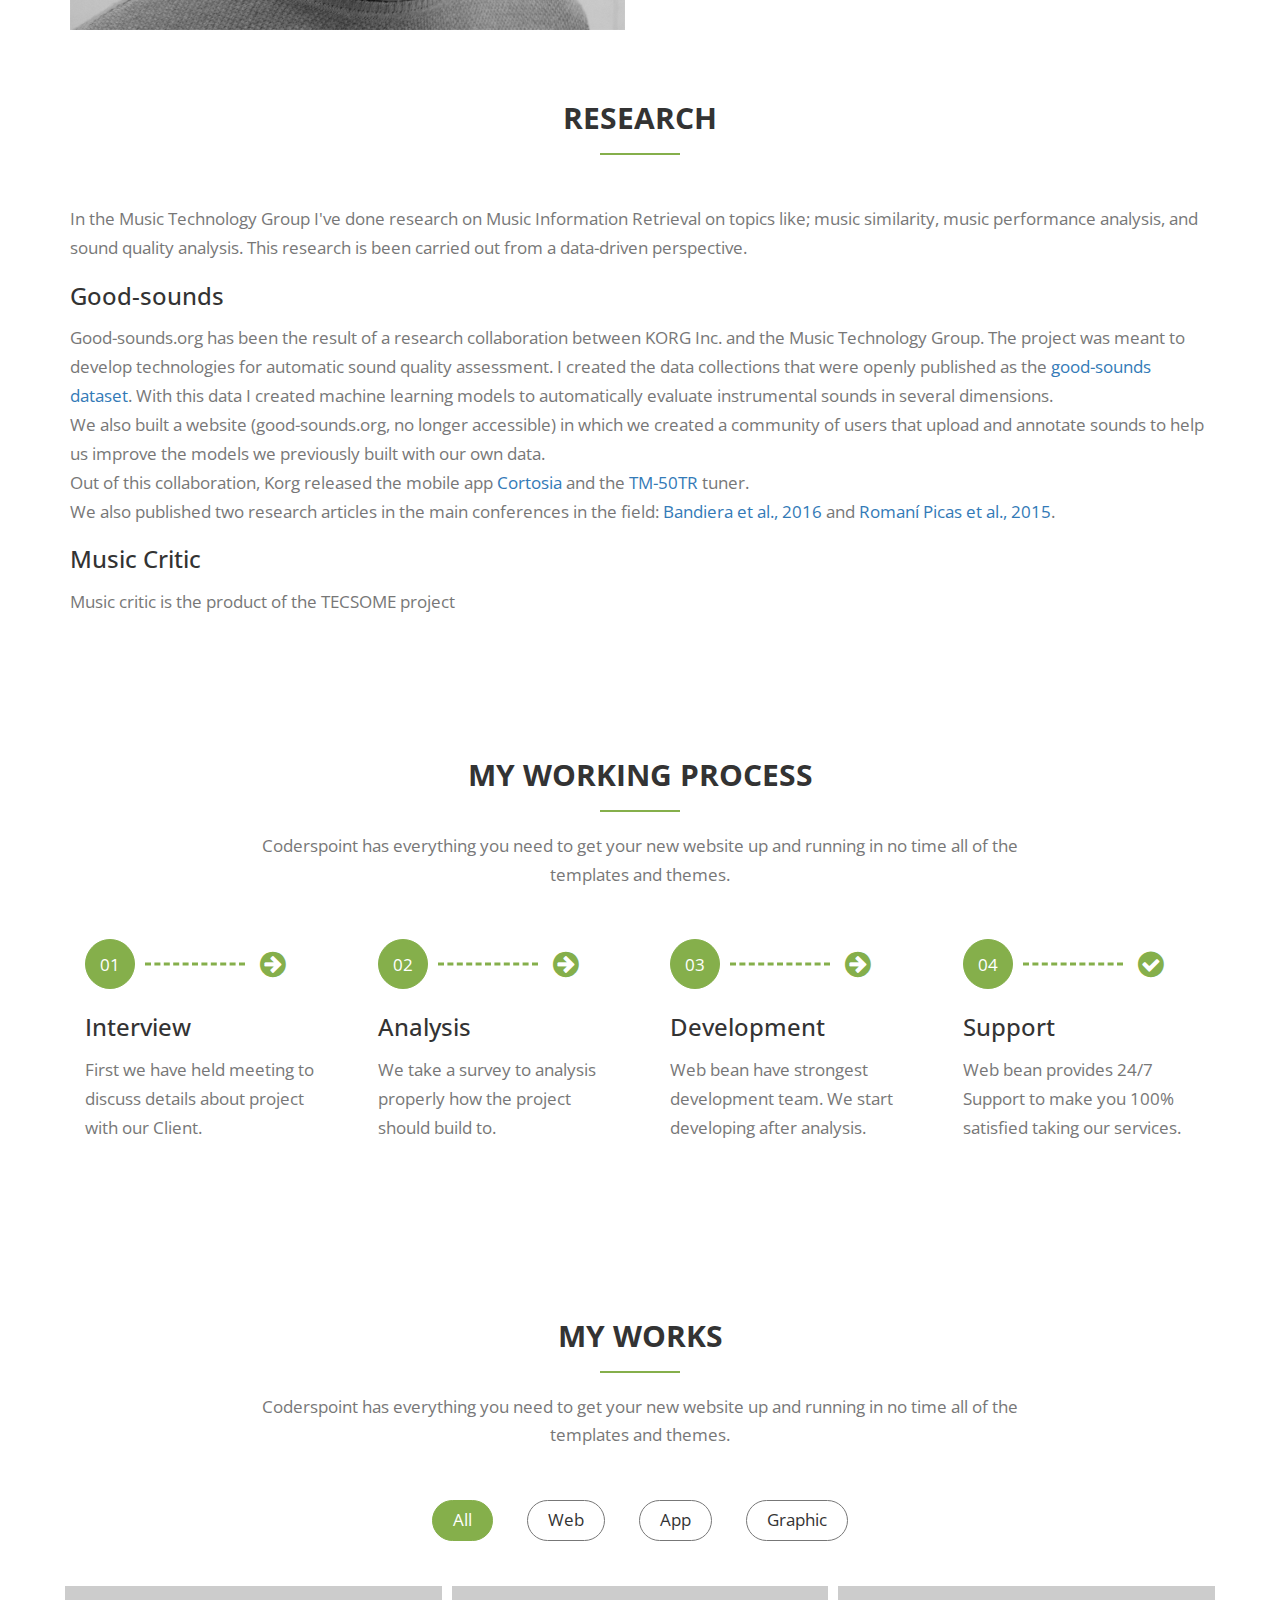
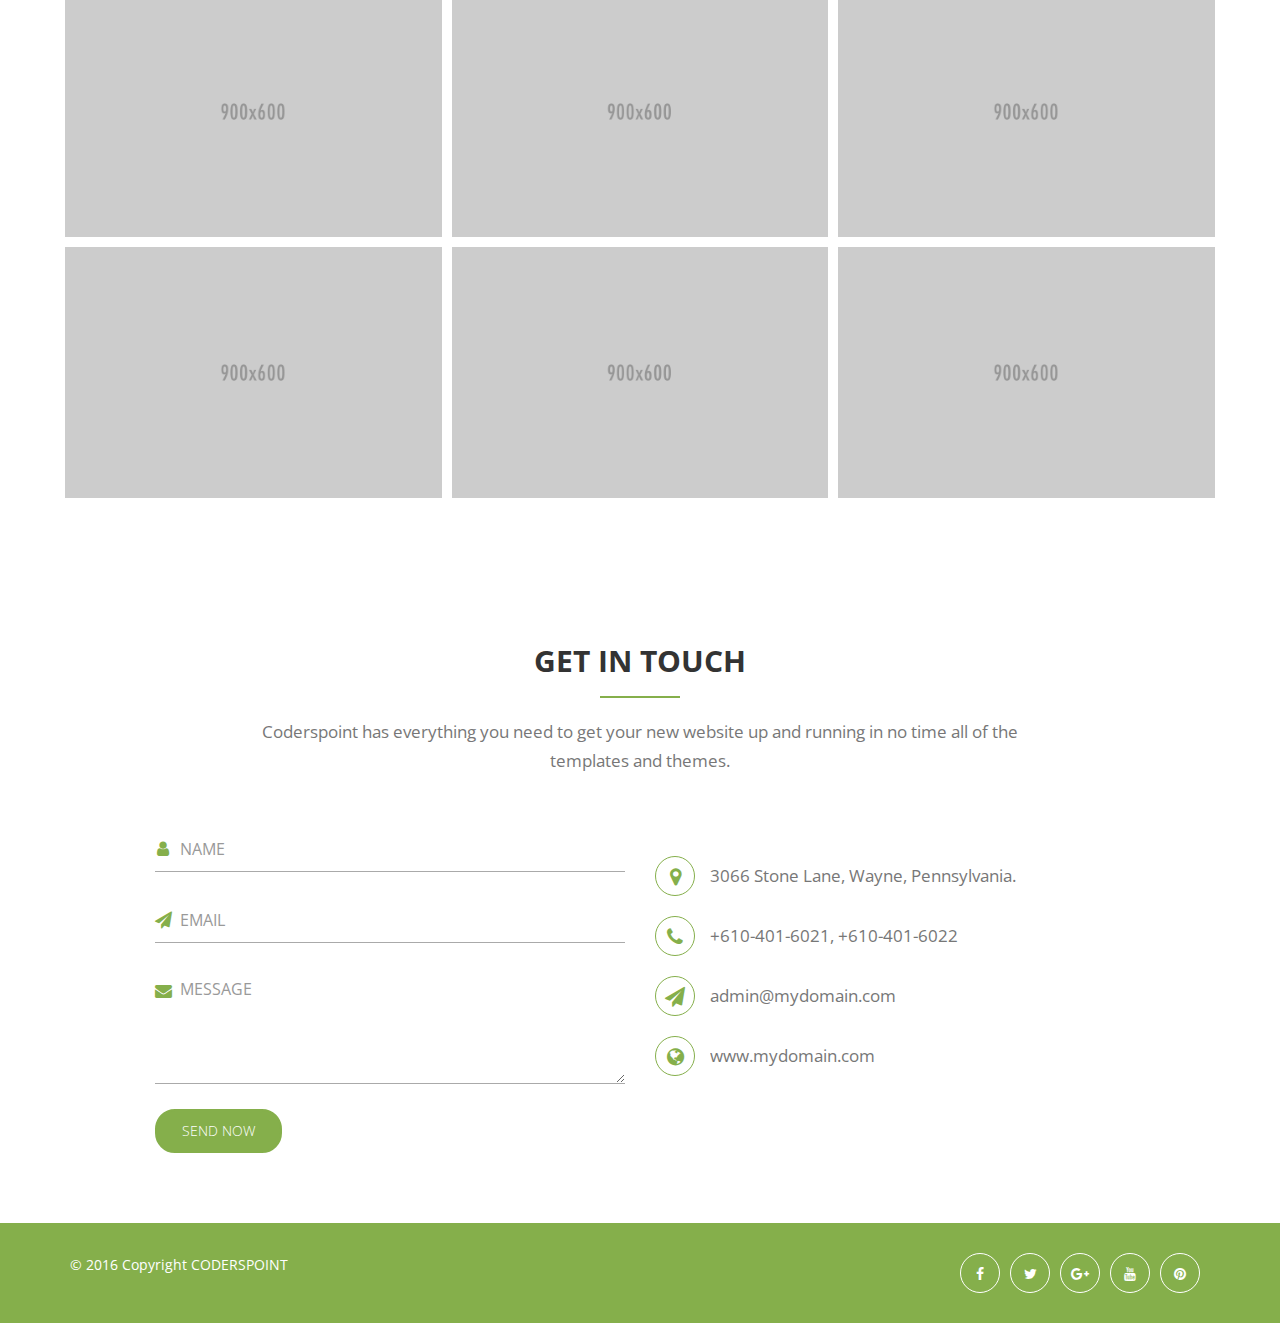
==== commit b9db7dfc: "Fix chrome weird signs" ====
--- a/index.html
+++ b/index.html
@@ -138,24 +138,19 @@
                 <!-- About Text -->
                 <div class="col-md-6">
                     <div class="about-text">
-                        <p> I'm a researcher and developer in Sound&Music Technology, specialized in Data Analysis.
-                             -Currently, I'm a software developer in the <a href="https://www.upf.edu/web/mtg">Music Technology Group</a> -
-                            (Universitat Pompeu Fabra) inside the Audio Signal Processing Lab, directed by Xavier Serra.
-                             -In the lab I also perform research in Music Information Retrieval. <br><br> -
-                            I hold a Msc. in Sound and Music Computing, a B.S. in Telecommunications Engineering and studies
-                             -in Music Theory and Performance.<br><br> -I am an associate in the Sound and Lighting company
-                            <a href="http://www.larrys.cat/">Larrys S.C.C.L.</a> -, were I worked as a FOH engineer and
-                            production manager. <br><br> -I also work as a musician with several bands, playing guitar,
-                            electric bass and cello. -</p>
+                        I'm a researcher and developer in sound and music. Currently I am working as a software developer in <a href="https://www.bmat.com"> BMAT Music Innovators</a>.
+                    </div>
+                    <div>
+                        Prior to that I worked in the <a href="https://www.upf.edu/web/mtg"> Music Technology Group</a> as a researcher and developer.
+                    </div>
+                    <div>
+                        I hold a MSc in Sound and Music Computing, B.S. in Telecommunications Engineering and studies in Music Theory and Performance.
+                    </div>
+                    <div>
+                        I am an associate in the Sound and Lighting company <a href="http://www.larrys.cat/">Larrys S.C.C.L.</a>, were I worked as a FOH engineer and production manager.
+                    </div>
+                    <div>
+                        I spend my spare time playing and producing music with several bands.
                     </div>
                 </div>
             </div>
@@ -183,16 +178,19 @@
                 <h3>Good-sounds</h3>
                 Good-sounds.org has been the result of a research collaboration between KORG Inc. and the Music Technology Group.
                 The project was meant to develop technologies for automatic sound quality assessment.
-                I created the data collections that were finally published as the good-sounds dataset. With this data
+                I created the data collections that were openly published as the <a href="https://zenodo.org/record/820937#.W4ARAHUzZhE">good-sounds dataset</a>. With this data
                 I created machine learning models to automatically evaluate instrumental sounds in several dimensions.
-                <br> We also built the website <a href="http://www.good-sounds.org"> good-sounds.org</a> in which
-                we created a community of users that upload and annotate sounds to help as improve the models we
+                <br> We also built a website (good-sounds.org, no longer accessible) in which
+                we created a community of users that upload and annotate sounds to help us improve the models we
                 previously built with our own data.
                 <br>Out of this collaboration, Korg released the mobile app
                 <a href="http://www.korg.com/us/products/software/cortosia/">Cortosia </a> and the
                 <a href="http://www.korg.com/us/products/tuners/tm_50tr/"> TM-50TR </a> tuner.
                 <br> We also published two research articles in the main conferences in the field:
                 <a href="http://www.mtg.upf.edu/node/3493"> Bandiera et al., 2016 </a> and <a href="http://www.mtg.upf.edu/node/3197"> Romaní Picas et al., 2015</a>.
+
+                <h3> Music Critic</h3>
+                Music critic is the product of the TECSOME project
 
             </div>
 
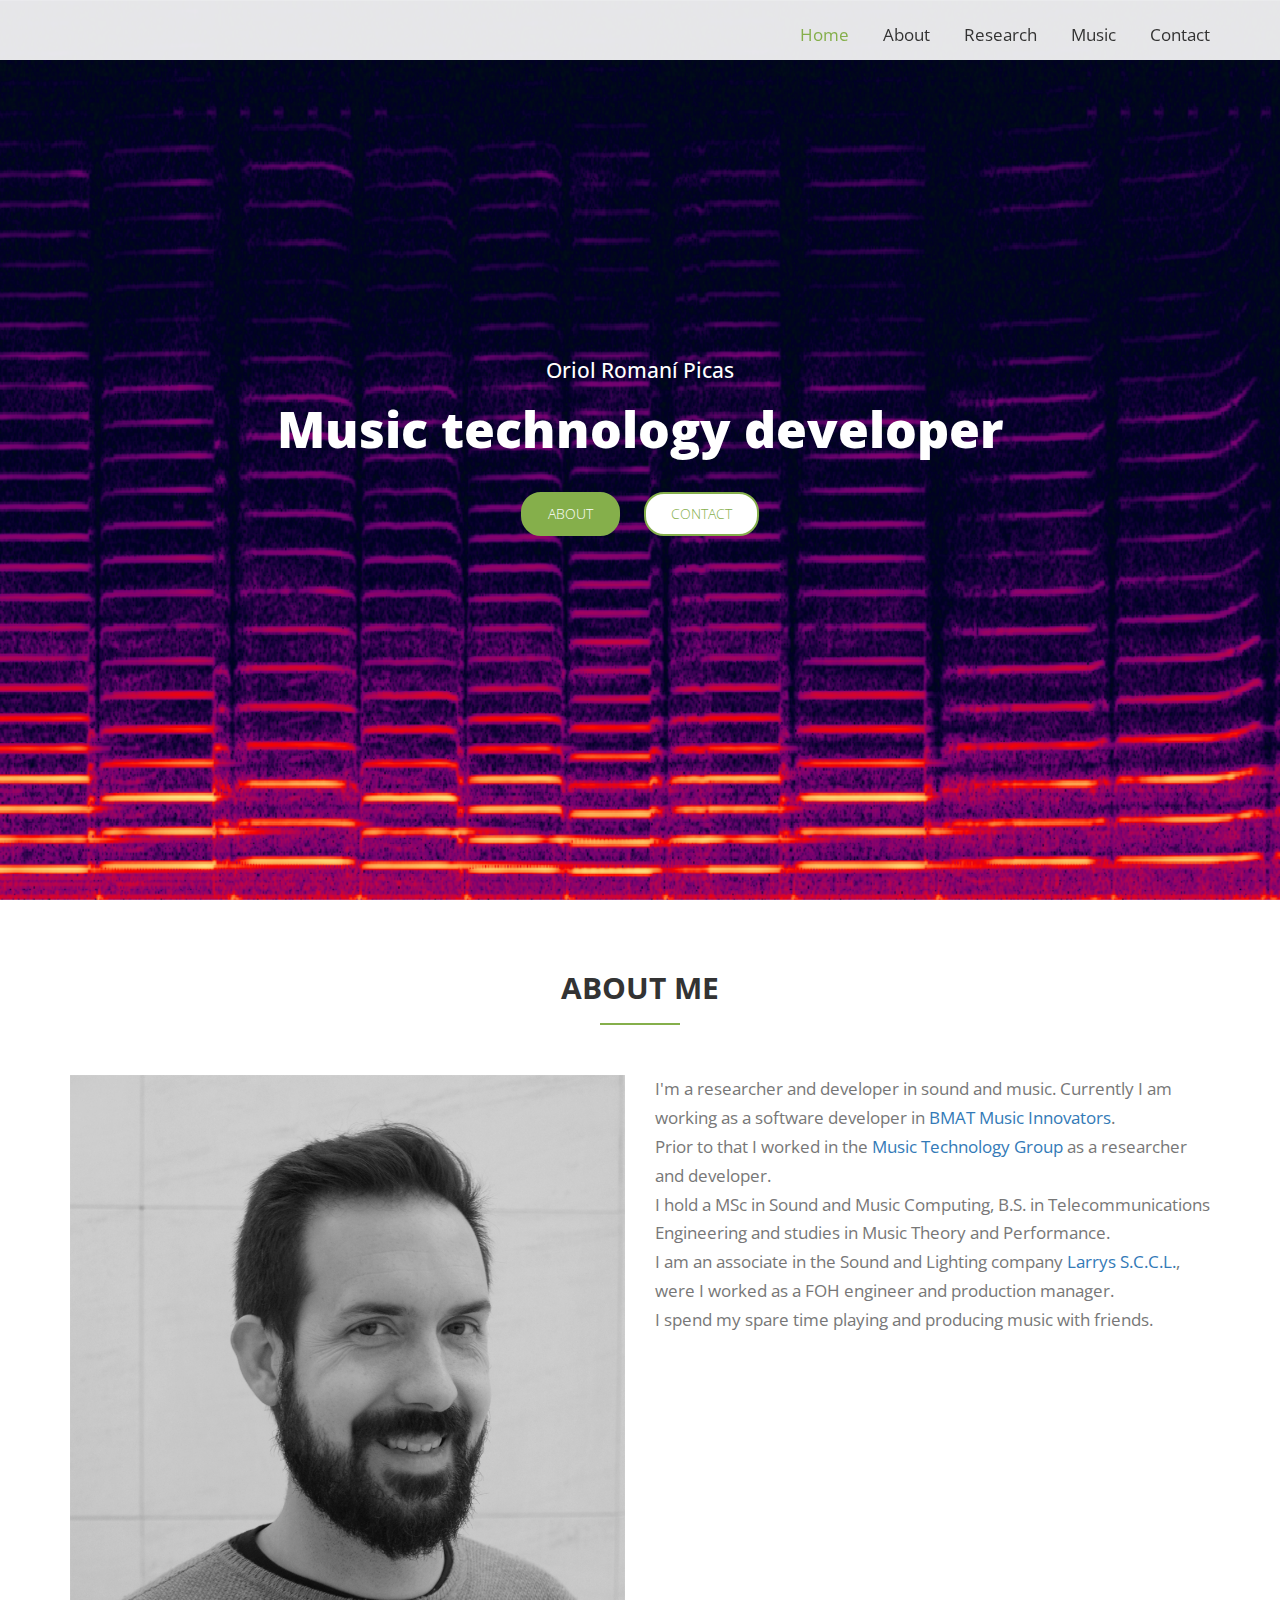
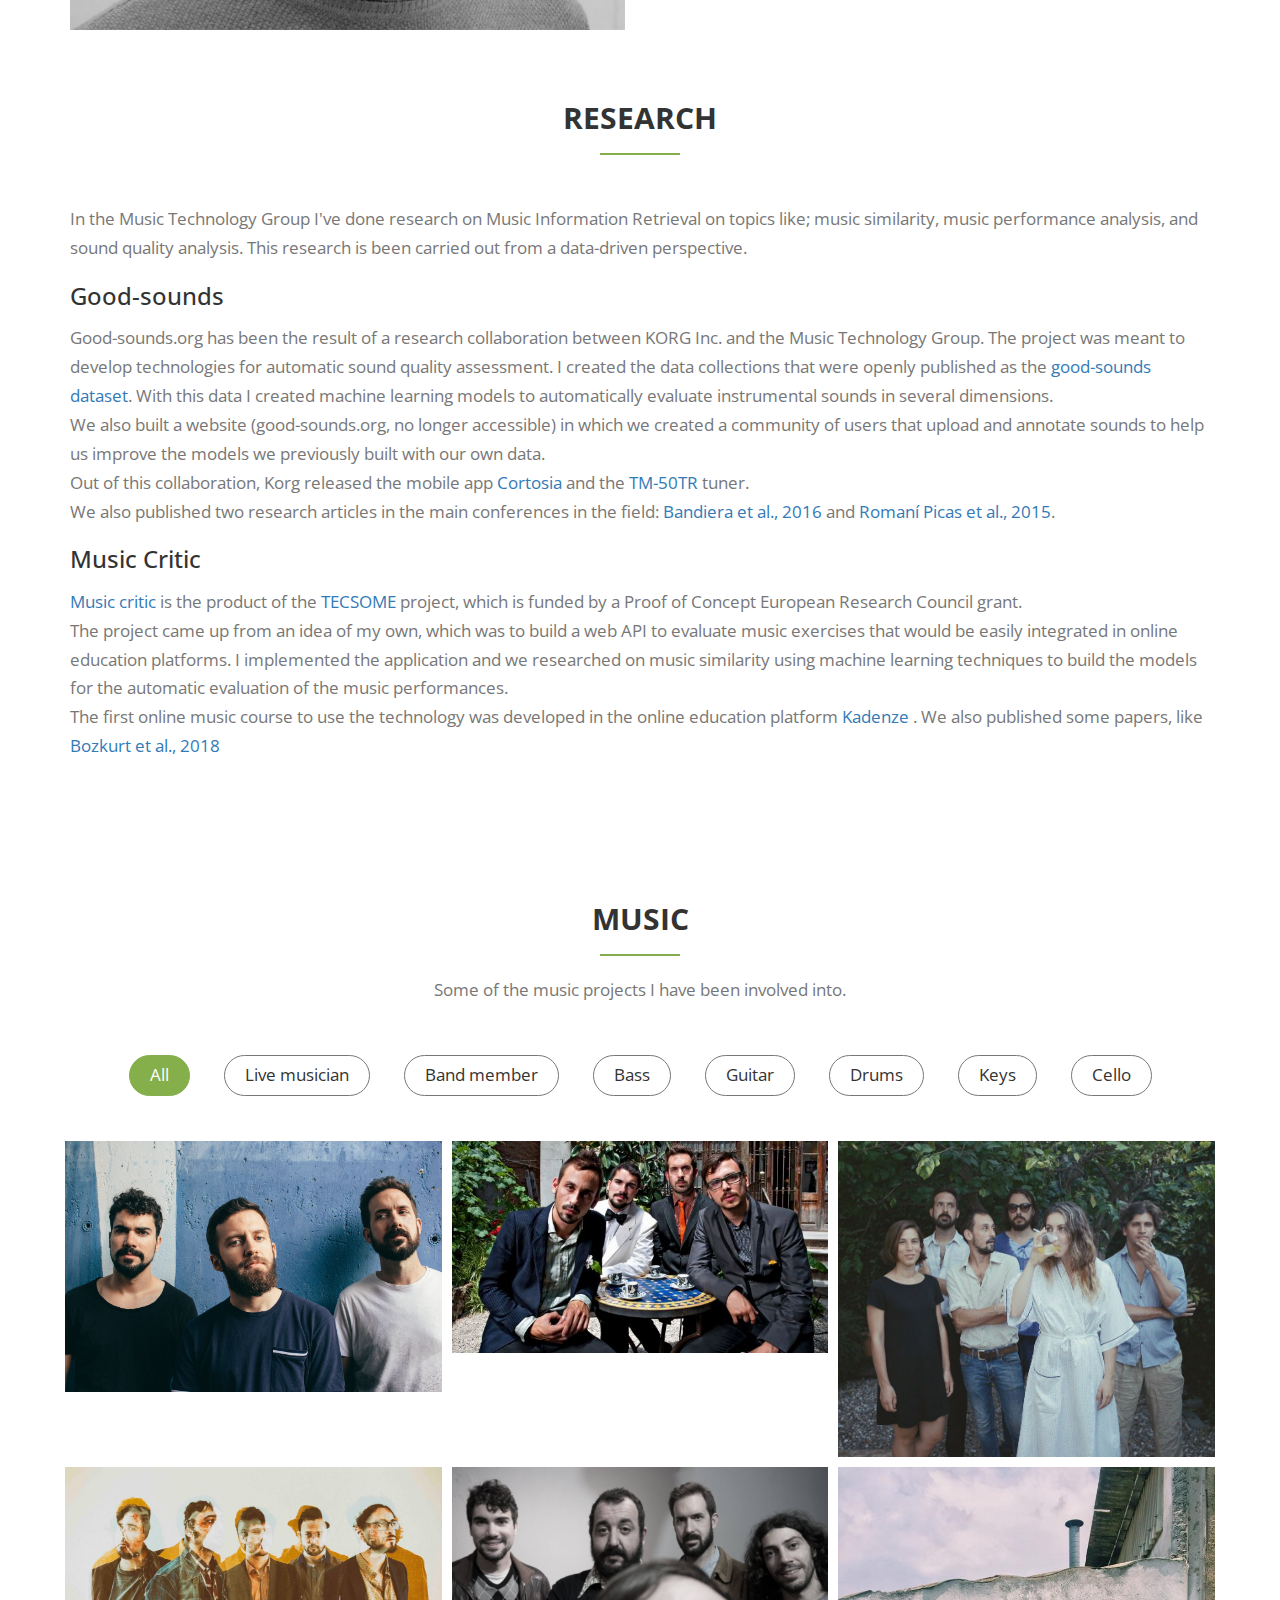
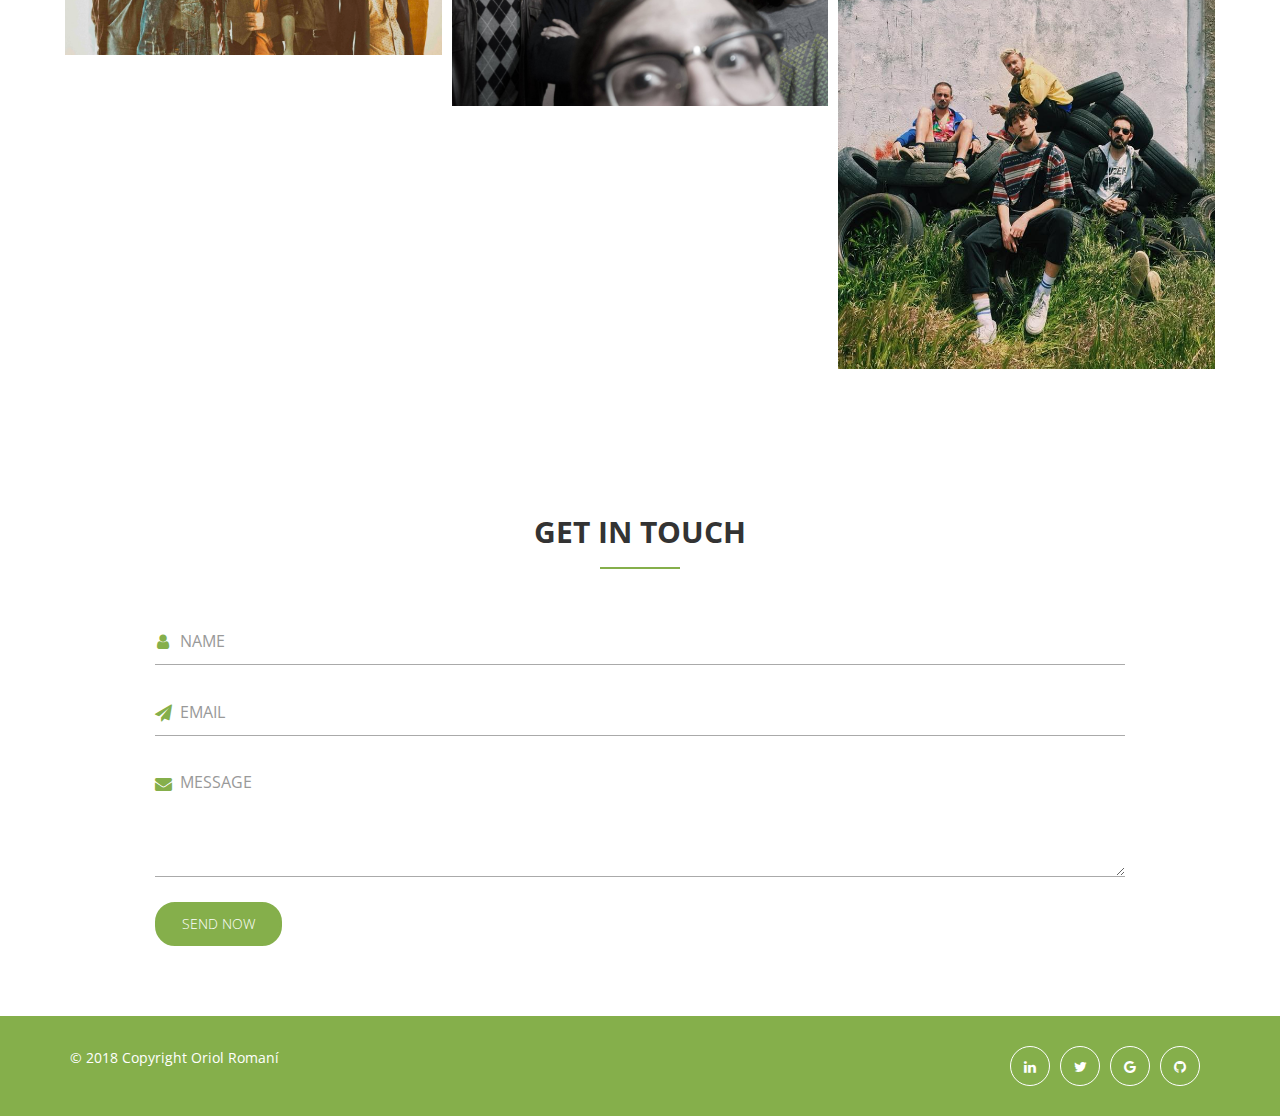
==== commit a0465a3d: "Update music section" ====
--- a/index.html
+++ b/index.html
@@ -49,7 +49,6 @@
     <!-- Preloader starts-->
     <div id="preloader"></div>
     <!-- Preloader ends -->
-
 
 
 
@@ -102,9 +101,9 @@
                     <!-- Caption starts -->
                     <div class="col-md-8 col-md-offset-2 caption">
                         <h4>Oriol Romaní Picas</h4>
-                        <h1>Music Computing researcher </h1>
-                        <a class="btn dark smooth_scroll" href="#work">View work</a>
-                        <a class="btn smooth_scroll" href="#contact">Contact Me</a>
+                        <h1>Music technology developer</h1>
+                        <a class="btn dark smooth_scroll" href="#about">About</a>
+                        <a class="btn smooth_scroll" href="#contact">Contact</a>
                     </div>
                     <!-- Caption ends -->
 
@@ -150,7 +149,7 @@
                         I am an associate in the Sound and Lighting company <a href="http://www.larrys.cat/">Larrys S.C.C.L.</a>, were I worked as a FOH engineer and production manager.
                     </div>
                     <div>
-                        I spend my spare time playing and producing music with several bands.
+                        I spend my spare time playing and producing music with friends.
                     </div>
                 </div>
             </div>
@@ -190,7 +189,15 @@
                 <a href="http://www.mtg.upf.edu/node/3493"> Bandiera et al., 2016 </a> and <a href="http://www.mtg.upf.edu/node/3197"> Romaní Picas et al., 2015</a>.
 
                 <h3> Music Critic</h3>
-                Music critic is the product of the TECSOME project
+                <a href="https://musiccritic.upf.edu/demo">Music critic </a> is the product of the
+                <a href="https://www.upf.edu/web/mtg/audio-signal-processing-lab/-/asset_publisher/3qaqTpxzSes3/content/id/59665063/maximized">TECSOME</a>
+                project, which is funded by a Proof of Concept European Research Council grant.<br>
+                The project came up from an idea of my own, which was to build a web API to evaluate music exercises that would be easily integrated in online education platforms.
+                I implemented the application and we researched on music similarity using machine learning techniques to build the models for the automatic evaluation of the
+                music performances.<br>
+                The first online music course to use the technology was developed in the online education platform <a href="https://www.kadenze.com"> Kadenze </a>.
+                We also published some papers, like <a href="http://www.mtg.upf.edu/node/3869"> Bozkurt et al., 2018</a>
+
 
             </div>
 
@@ -199,60 +206,60 @@
     <!-- Service area ends -->
 
 
-    <!-- Process area starts -->
-    <div id="process" class="process-area img-bg section">
-        <div class="container">
+    <!--&lt;!&ndash; Process area starts &ndash;&gt;-->
+    <!--<div id="process" class="process-area img-bg section">-->
+        <!--<div class="container">-->
+            <!--<div class="row">-->
+                <!--<div class="col-md-12 text-center">-->
+                    <!--<div class="section-title">-->
+                        <!--<h2>My Working Process</h2>-->
+                        <!--<p>Coderspoint has everything you need to get your new website up and running in no time all of the templates and themes.</p>-->
+                    <!--</div>-->
+                <!--</div>-->
+            <!--</div>-->
+
+            <!--<div class="row">-->
+                <!---->
+                <!--<div class="col-md-3 col-sm-6 process-box">-->
+                    <!--<div class="number">01</div>-->
+                    <!--<h3>Interview</h3>-->
+                    <!--<p>First we have held meeting to discuss details about project with our Client.</p>-->
+                <!--</div>-->
+                <!---->
+                <!--<div class="col-md-3 col-sm-6 process-box">-->
+                    <!--<div class="number">02</div>-->
+                    <!--<h3>Analysis</h3>-->
+                    <!--<p>We take a survey to analysis properly how the project should build to.</p>-->
+                <!--</div>-->
+                <!---->
+                <!--<div class="col-md-3 col-sm-6 process-box">-->
+                    <!--<div class="number">03</div>-->
+                    <!--<h3>Development</h3>-->
+                    <!--<p>Web bean have strongest development team. We start developing after analysis.</p>-->
+                <!--</div>-->
+                <!---->
+                <!--<div class="col-md-3 col-sm-6 process-box last">-->
+                    <!--<div class="number">04</div>-->
+                    <!--<h3>Support</h3>-->
+                    <!--<p>Web bean provides 24/7 Support to make you 100% satisfied taking our services.</p>-->
+                <!--</div>-->
+
+            <!--</div>-->
+
+        <!--</div>-->
+    <!--</div>-->
+    <!--&lt;!&ndash; Process area ends &ndash;&gt;-->
+
+
+    <!-- Work area starts -->
+    <section id="work" class="works section">
+        <div class="container">
+
             <div class="row">
                 <div class="col-md-12 text-center">
                     <div class="section-title">
-                        <h2>My Working Process</h2>
-                        <p>Coderspoint has everything you need to get your new website up and running in no time all of the templates and themes.</p>
-                    </div>
-                </div>
-            </div>
-
-            <div class="row">
-                
-                <div class="col-md-3 col-sm-6 process-box">
-                    <div class="number">01</div>
-                    <h3>Interview</h3>
-                    <p>First we have held meeting to discuss details about project with our Client.</p>
-                </div>
-                
-                <div class="col-md-3 col-sm-6 process-box">
-                    <div class="number">02</div>
-                    <h3>Analysis</h3>
-                    <p>We take a survey to analysis properly how the project should build to.</p>
-                </div>
-                
-                <div class="col-md-3 col-sm-6 process-box">
-                    <div class="number">03</div>
-                    <h3>Development</h3>
-                    <p>Web bean have strongest development team. We start developing after analysis.</p>
-                </div>
-                
-                <div class="col-md-3 col-sm-6 process-box last">
-                    <div class="number">04</div>
-                    <h3>Support</h3>
-                    <p>Web bean provides 24/7 Support to make you 100% satisfied taking our services.</p>
-                </div>
-
-            </div>
-
-        </div>
-    </div>
-    <!-- Process area ends -->
-
-
-    <!-- Work area starts -->
-    <section id="work" class="works section">
-        <div class="container">
-
-            <div class="row">
-                <div class="col-md-12 text-center">
-                    <div class="section-title">
-                        <h2>MY WORKS</h2>
-                        <p>Coderspoint has everything you need to get your new website up and running in no time all of the templates and themes.</p>
+                        <h2>MUSIC</h2>
+                        <p>Some of the music projects I have been involved into.</p>
                     </div>
                 </div>
             </div>
@@ -262,9 +269,13 @@
                 <!-- Works filter -->
                 <ul class="work filters">
                     <li class="filter" data-filter="all">All</li>
-                    <li class="filter" data-filter=".web">Web</li>
-                    <li class="filter" data-filter=".app">App</li>
-                    <li class="filter" data-filter=".graphic">Graphic</li>
+                    <li class="filter" data-filter=".live">Live musician</li>
+                    <li class="filter" data-filter=".member">Band member</li>
+                    <li class="filter" data-filter=".bass">Bass</li>
+                    <li class="filter" data-filter=".guitar">Guitar</li>
+                    <li class="filter" data-filter=".drums">Drums</li>
+                    <li class="filter" data-filter=".keys">Keys</li>
+                    <li class="filter" data-filter=".cello">Cello</li>
                 </ul>
                 <!-- / Works filter -->
             </div>
@@ -273,72 +284,114 @@
                 <div class="row work-items">
 
                     <!-- work item -->
-                    <div class="col-md-4 col-sm-6 mix web">
-                        <div class="item">
-                            <a href="assets/img/works/1.png" class="work-popup">
-                                <img src="assets/img/works/1.png" alt="">
-                                <div class="overlay">
-                                    <i class="fa fa-arrows-alt" aria-hidden="true"></i>
-                                </div>
-                            </a>
-                        </div>
-                    </div>
-
-                    <!-- work item -->
-                    <div class="col-md-4 col-sm-6 mix web graphic">
-                        <div class="item">
-                            <a href="assets/img/works/2.png" class="work-popup">
-                                <img src="assets/img/works/2.png" alt="">
-                                <div class="overlay">
-                                    <i class="fa fa-arrows-alt" aria-hidden="true"></i>
-                                </div>
-                            </a>
-                        </div>
-                    </div>
-
-                    <!-- work item -->
-                    <div class="col-md-4 col-sm-6 mix typography web">
-                        <div class="item">
-                            <a href="assets/img/works/3.png" class="work-popup">
-                                <img src="assets/img/works/3.png" alt="">
-                                <div class="overlay">
-                                    <i class="fa fa-arrows-alt" aria-hidden="true"></i>
-                                </div>
-                            </a>
-                        </div>
-                    </div>
-
-                    <!-- work item -->
-                    <div class="col-md-4 col-sm-6 mix web">
-                        <div class="item">
-                            <a href="assets/img/works/4.png" class="work-popup">
-                                <img src="assets/img/works/4.png" alt="">
-                                <div class="overlay">
-                                    <i class="fa fa-arrows-alt" aria-hidden="true"></i>
-                                </div>
-                            </a>
-                        </div>
-                    </div>
-
-                    <!-- work item -->
-                    <div class="col-md-4 col-sm-6 mix app graphic">
-                        <div class="item">
-                            <a href="assets/img/works/5.png" class="work-popup">
-                                <img src="assets/img/works/5.png" alt="">
-                                <div class="overlay">
-                                    <i class="fa fa-arrows-alt" aria-hidden="true"></i>
-                                </div>
-                            </a>
-                        </div>
-                    </div>
-
-                    <!-- work item -->
-                    <div class="col-md-4 col-sm-6 mix app">
-                        <div class="item">
-                            <a href="assets/img/works/6.png" class="work-popup">
-                                <img src="assets/img/works/6.png" alt="">
-                                <div class="overlay">
-                                    <i class="fa fa-arrows-alt" aria-hidden="true"></i>
+                    <div class="col-md-4 col-sm-6 mix live bass guitar">
+                        <div class="item">
+                            <a href="https://iambearoid.com/">
+                                <img src="assets/img/works/bearoid.jpg" alt="">
+                                <div class="overlay">
+                                    <div class="col-md-12 text-center">
+                                        <div class="section-title">
+                                            <h2>BEAROID</h2>
+                                        </div>
+                                        <div class="about-text">
+                                            <h3> Dance pop music </h3>
+                                        </div>
+                                    </div>
+                                </div>
+                            </a>
+                        </div>
+                    </div>
+
+                    <!-- work item -->
+                    <div class="col-md-4 col-sm-6 mix member live bass">
+                        <div class="item">
+                            <a href="https://mineband.bandcamp.com/">
+                                <img src="assets/img/works/mine.jpg" alt="" width="900">
+                                <div class="overlay">
+                                    <div class="col-md-12 text-center">
+                                        <div class="section-title">
+                                            <h2>MiNE!</h2>
+                                        </div>
+                                        <div class="about-text">
+                                            <h3> Pop rock </h3>
+                                        </div>
+                                    </div>
+                                </div>
+                            </a>
+                        </div>
+                    </div>
+
+                    <!-- work item -->
+                    <div class="col-md-4 col-sm-6 mix member live keys drums">
+                        <div class="item">
+                            <a href="http://www.deargreatcanyon.com/">
+                                <img src="assets/img/works/delmont.jpg" alt="">
+                                <div class="overlay">
+                                    <div class="col-md-12 text-center">
+                                        <div class="section-title">
+                                            <h2>MARTA DELMONT</h2>
+                                        </div>
+                                        <div class="about-text">
+                                            <h3> Americana </h3>
+                                        </div>
+                                    </div>
+                                </div>
+                            </a>
+                        </div>
+                    </div>
+
+                    <!-- work item -->
+                    <div class="col-md-4 col-sm-6 mix live bass cello">
+                        <div class="item">
+                            <a href="http://www.elsbremen.com/">
+                                <img src="assets/img/works/bremen.jpg" alt="">
+                                <div class="overlay">
+                                    <div class="col-md-12 text-center">
+                                        <div class="section-title">
+                                            <h2>BREMEN</h2>
+                                        </div>
+                                        <div class="about-text">
+                                            <h3> Folk pop </h3>
+                                        </div>
+                                    </div>
+                                </div>
+                            </a>
+                        </div>
+                    </div>
+
+                    <!-- work item -->
+                    <div class="col-md-4 col-sm-6 mix live bass member">
+                        <div class="item">
+                            <a href="https://www.facebook.com/murdocbarcelona/">
+                                <img src="assets/img/works/murdoc.jpg" alt="">
+                                <div class="overlay">
+                                    <div class="col-md-12 text-center">
+                                        <div class="section-title">
+                                            <h2>MURDOC</h2>
+                                        </div>
+                                        <div class="about-text">
+                                            <h3> Pop de autor para mentes chispeantes </h3>
+                                        </div>
+                                    </div>
+                                </div>
+                            </a>
+                        </div>
+                    </div>
+
+                    <!-- work item -->
+                    <div class="col-md-4 col-sm-6 mix live member guitar">
+                        <div class="item">
+                            <a href="https://alavedra.bandcamp.com/releases">
+                                <img src="assets/img/works/alavedra.jpg" alt="">
+                                <div class="overlay">
+                                    <div class="col-md-12 text-center">
+                                        <div class="section-title">
+                                            <h2>ALAVEDRA</h2>
+                                        </div>
+                                        <div class="about-text">
+                                            <h3> punk reguetón gluten free surf </h3>
+                                        </div>
+                                    </div>
                                 </div>
                             </a>
                         </div>
@@ -360,13 +413,12 @@
                 <div class="col-md-12 text-center">
                     <div class="section-title">
                         <h2>GET IN TOUCH</h2>
-                        <p>Coderspoint has everything you need to get your new website up and running in no time all of the templates and themes.</p>
                     </div>
                 </div>
             </div>
 
             <div class="row contact-row">
-                <div class="col-md-6">
+                <div class="col-md-12">
 
                     <!-- Contact form starts -->
                     <div class="contact-form">
@@ -394,27 +446,7 @@
                     <!-- Contact form ends-->
                 </div>
 
-                <div class="col-md-6">
-                    <ul class="contact-info">
-                        <li>
-                            <i class="fa fa-map-marker"></i>
-                            <p>3066 Stone Lane, Wayne, Pennsylvania.</p>
-                        </li>
-                        <li>
-                            <i class="fa fa-phone"></i>
-                            <p>+610-401-6021, +610-401-6022</p>
-                        </li>
-                        <li>
-                            <i class="fa fa-send"></i>
-                            <p>admin@mydomain.com</p>
-                        </li>
-                        <li>
-                            <i class="fa fa-globe"></i>
-                            <p>www.mydomain.com</p>
-                        </li>
-                    </ul>
-                </div>
-            </div>
+           </div>
 
         </div>
     </section>
@@ -426,22 +458,20 @@
         <div class="container">
             <div class="row">
                 <div class="col-md-6 col-sm-6">
-                    <p>&copy; 2016 Copyright CODERSPOINT</p>
+                    <p>&copy; 2018 Copyright Oriol Romaní</p>
                 </div>
                 <div class="col-md-6 col-sm-6">
                     <ul class="social-links">
-                        <li><a href=""><i class="fa fa-facebook"></i></a></li>
-                        <li><a href=""><i class="fa fa-twitter"></i></a></li>
-                        <li><a href=""><i class="fa fa-google-plus"></i></a></li>
-                        <li><a href=""><i class="fa fa-youtube"></i></a></li>
-                        <li><a href=""><i class="fa fa-pinterest"></i></a></li>
+                        <li><a href="https://www.linkedin.com/in/oriolromanipicas/"><i class="fa fa-linkedin"></i></a></li>
+                        <li><a href="https://twitter.com/oriol_romani"><i class="fa fa-twitter"></i></a></li>
+                        <li><a href="https://scholar.google.es/citations?user=zOzuDv0AAAAJ&hl=es&authuser=2"><i class="fa fa-google"></i></a></li>
+                        <li><a href="https://github.com/oriolromani"><i class="fa fa-github"></i></a></li>
                     </ul>
                 </div>                
             </div>
         </div>
     </footer>
     <!-- Footer area ends -->
-
 
     <!-- Latest jQuery -->
     <script src="assets/js/jquery.min.js"></script>
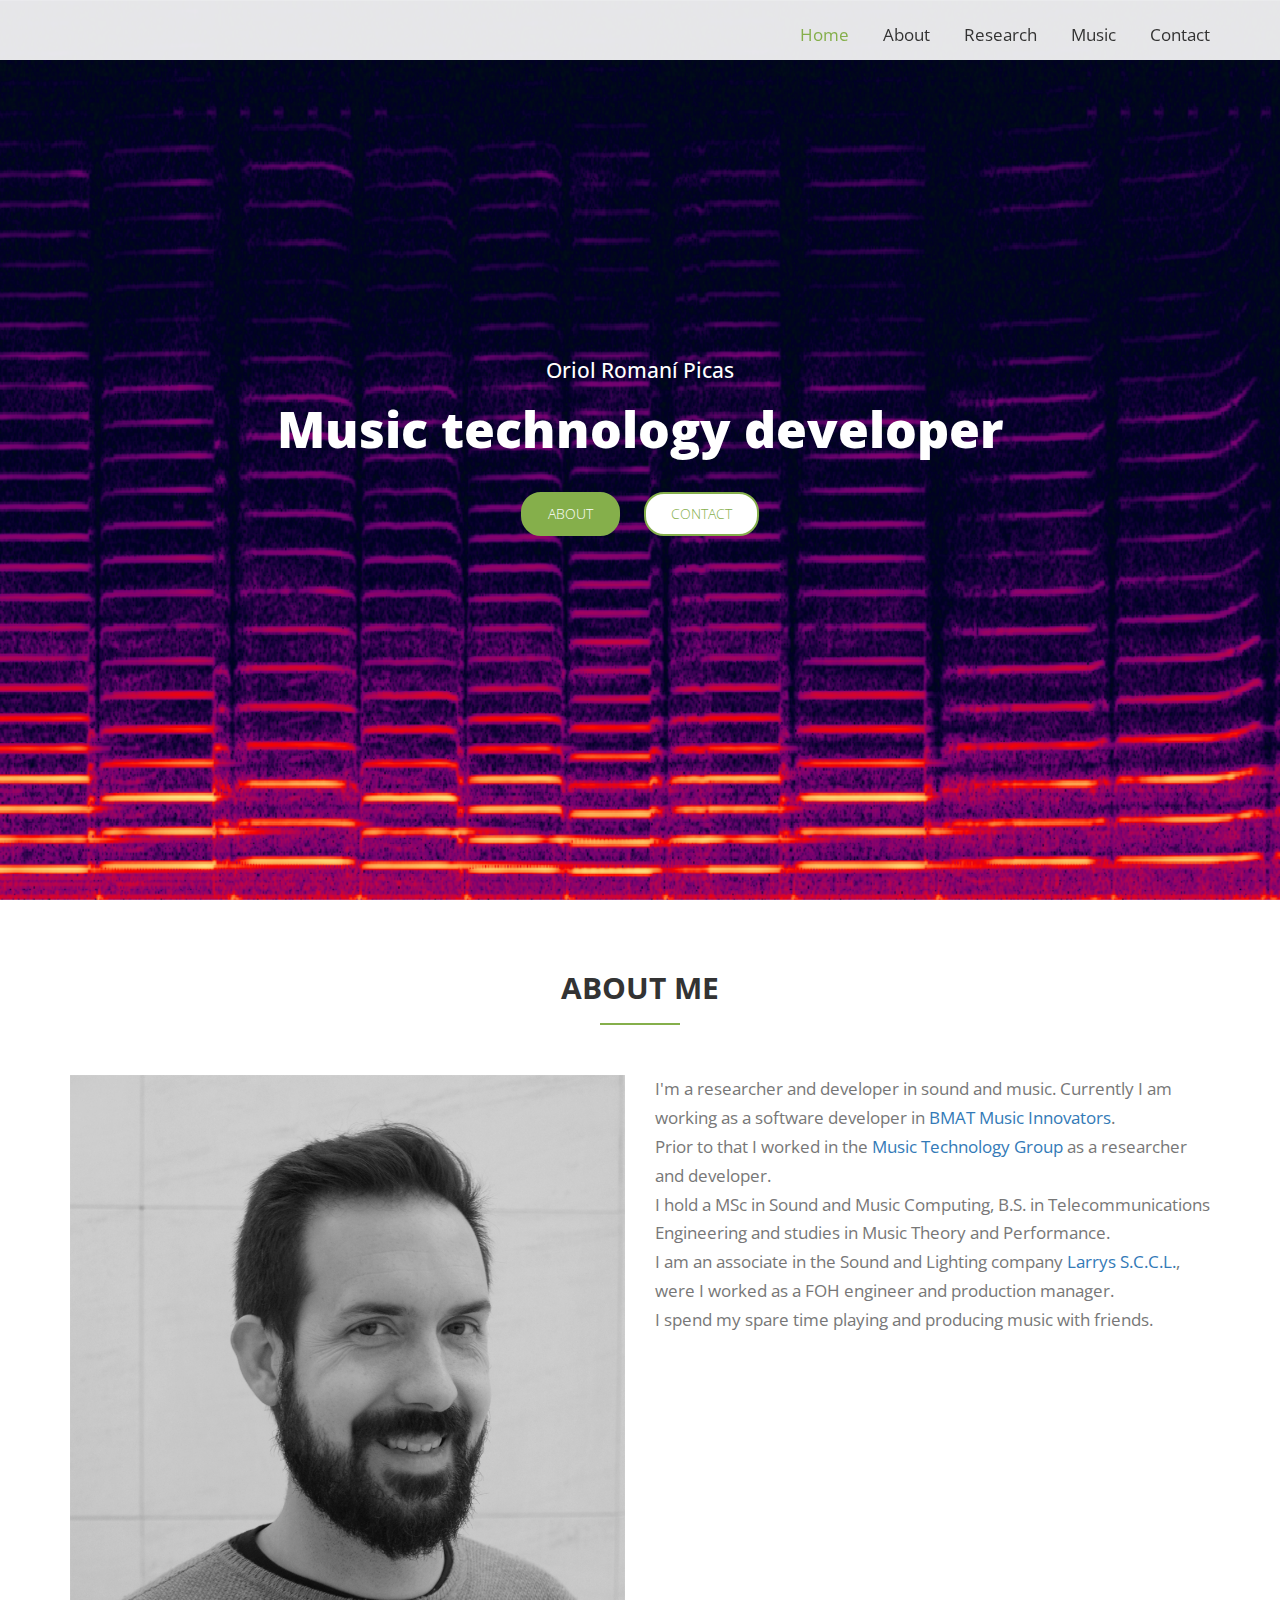
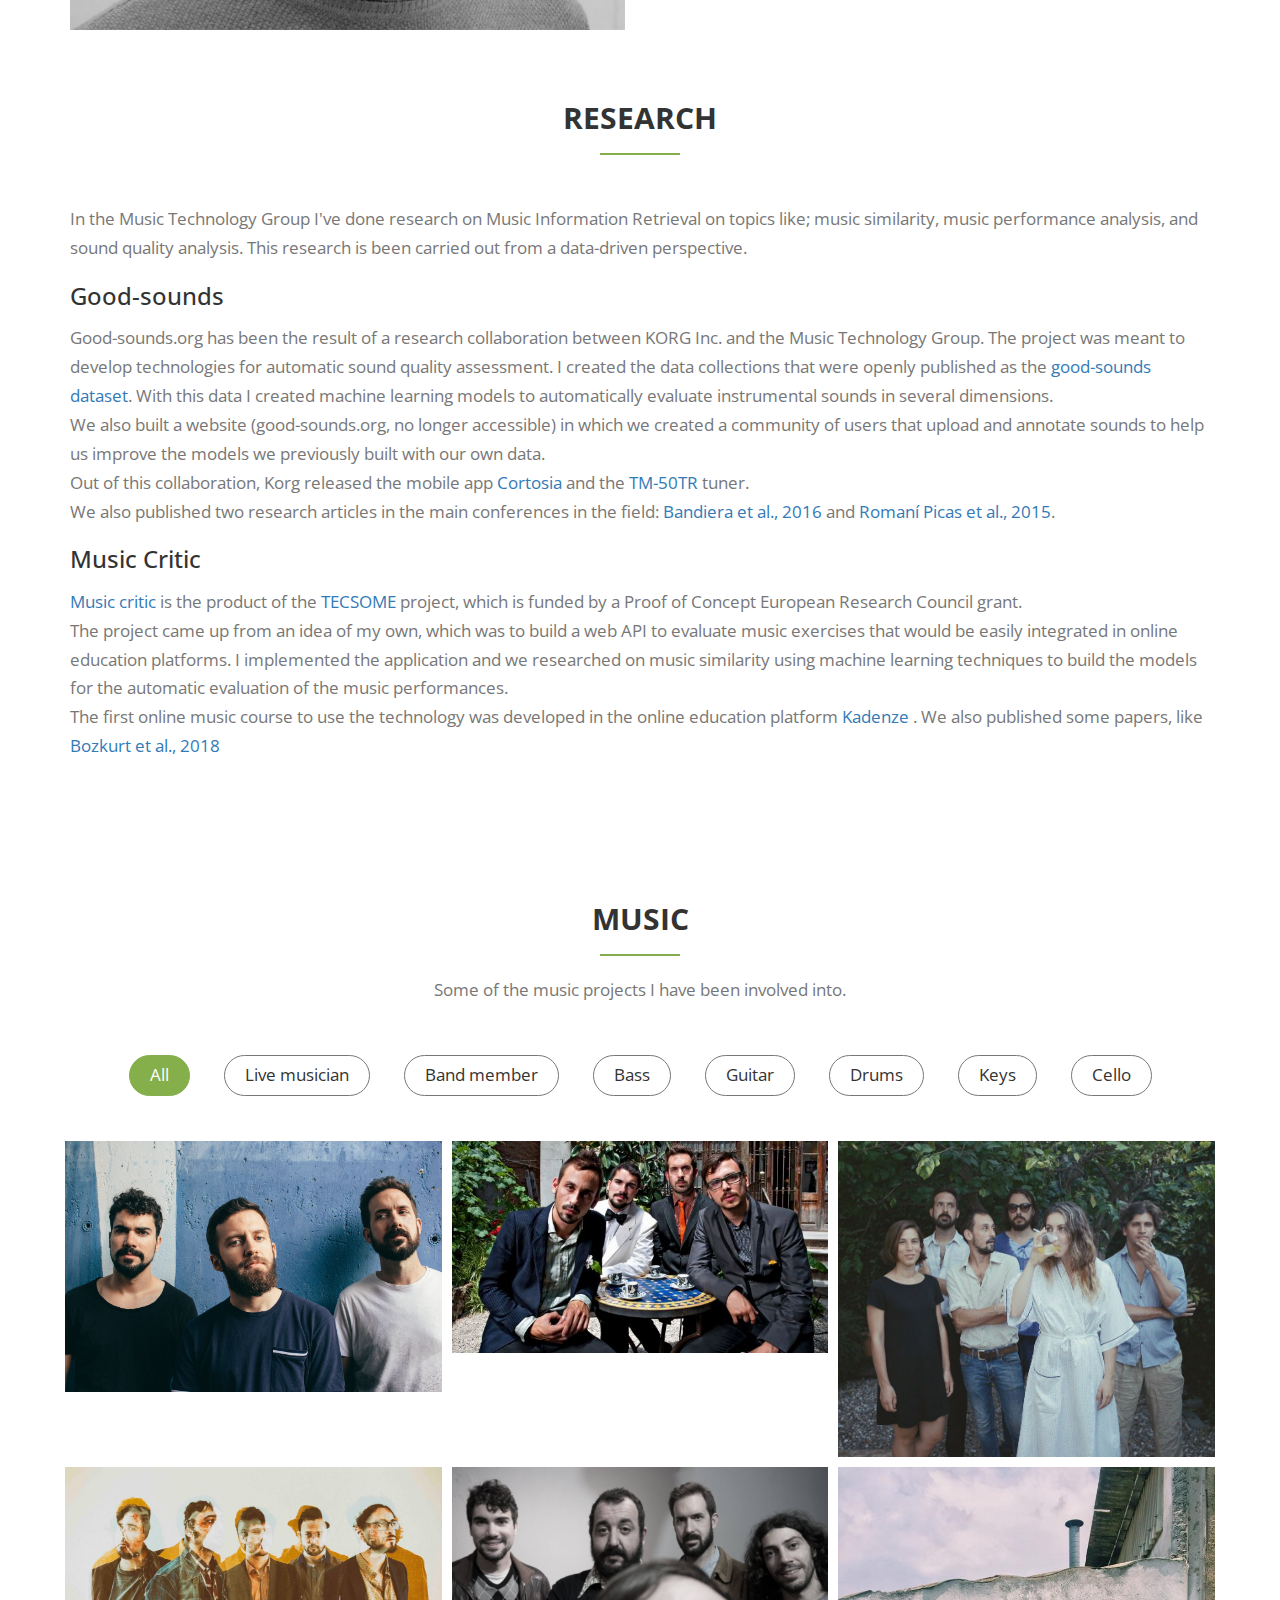
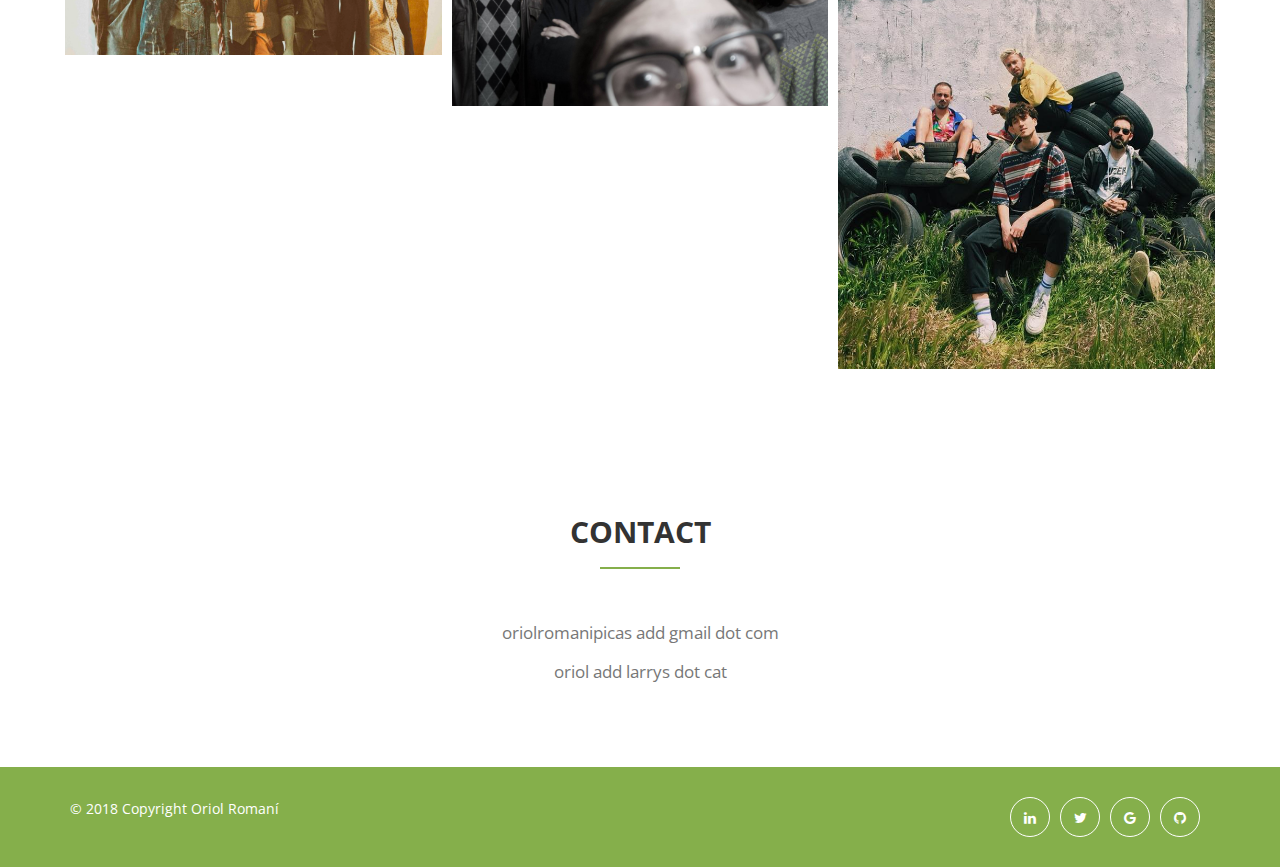
==== commit 8e4600e9: "Update contact" ====
--- a/index.html
+++ b/index.html
@@ -412,37 +412,41 @@
             <div class="row">
                 <div class="col-md-12 text-center">
                     <div class="section-title">
-                        <h2>GET IN TOUCH</h2>
+                        <h2>CONTACT</h2>
                     </div>
                 </div>
             </div>
 
             <div class="row contact-row">
-                <div class="col-md-12">
-
-                    <!-- Contact form starts -->
-                    <div class="contact-form">
-
-                        <!-- Submition status -->
-                        <div id="form-messages"></div>
-
-                        <form id="ajax-contact" action="assets/mailer.php" method="post">
-
-                            <div class="form-group in_name">
-                                <input type="text" name="name" class="form-control" id="name" placeholder="NAME" required="required">
-                            </div>
-                            <div class="form-group in_email">
-                                <input type="email" name="email" class="form-control" id="email" placeholder="EMAIL" required="required">
-                            </div>
-                            <div class="form-group in_message"> 
-                                <textarea rows="5" name="message" class="form-control" id="message" placeholder="MESSAGE" required="required"></textarea>
-                            </div>
-
-                            <div class="actions">
-                                <input type="submit" value="Send Now" name="submit" id="submitButton" class="btn dark" title="Submit Your Message!">
-                            </div>
-                        </form>
-                    </div>
+                <div class="col-md-12 text-center">
+
+                    <p>oriolromanipicas add gmail dot com</p>
+
+                    <p>oriol add larrys dot cat</p>
+
+                    <!--&lt;!&ndash; Contact form starts &ndash;&gt;-->
+                    <!--<div class="contact-form">-->
+
+                        <!--&lt;!&ndash; Submition status &ndash;&gt;-->
+                        <!--<div id="form-messages"></div>-->
+
+                        <!--<form id="ajax-contact" action="assets/mailer.php" method="post">-->
+
+                            <!--<div class="form-group in_name">-->
+                                <!--<input type="text" name="name" class="form-control" id="name" placeholder="NAME" required="required">-->
+                            <!--</div>-->
+                            <!--<div class="form-group in_email">-->
+                                <!--<input type="email" name="email" class="form-control" id="email" placeholder="EMAIL" required="required">-->
+                            <!--</div>-->
+                            <!--<div class="form-group in_message"> -->
+                                <!--<textarea rows="5" name="message" class="form-control" id="message" placeholder="MESSAGE" required="required"></textarea>-->
+                            <!--</div>-->
+
+                            <!--<div class="actions">-->
+                                <!--<input type="submit" value="Send Now" name="submit" id="submitButton" class="btn dark" title="Submit Your Message!">-->
+                            <!--</div>-->
+                        <!--</form>-->
+                    <!--</div>-->
                     <!-- Contact form ends-->
                 </div>
 
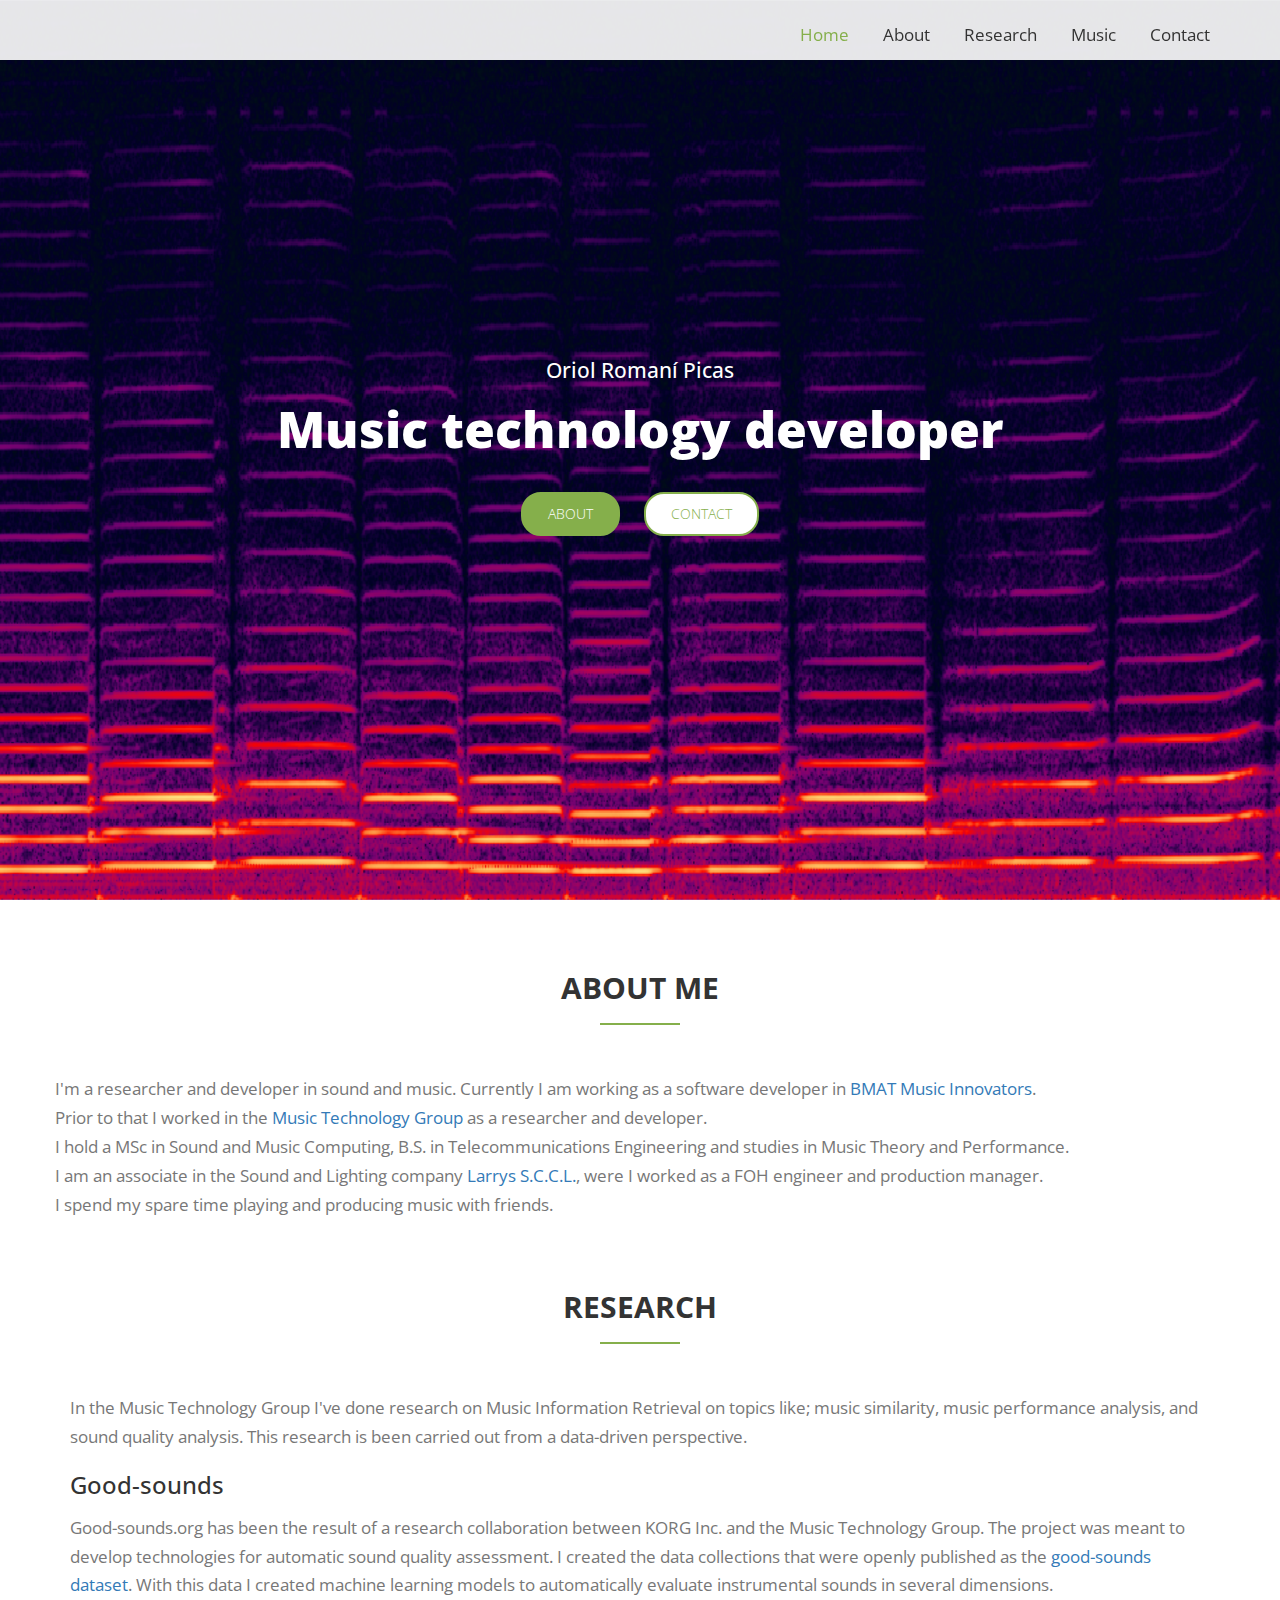
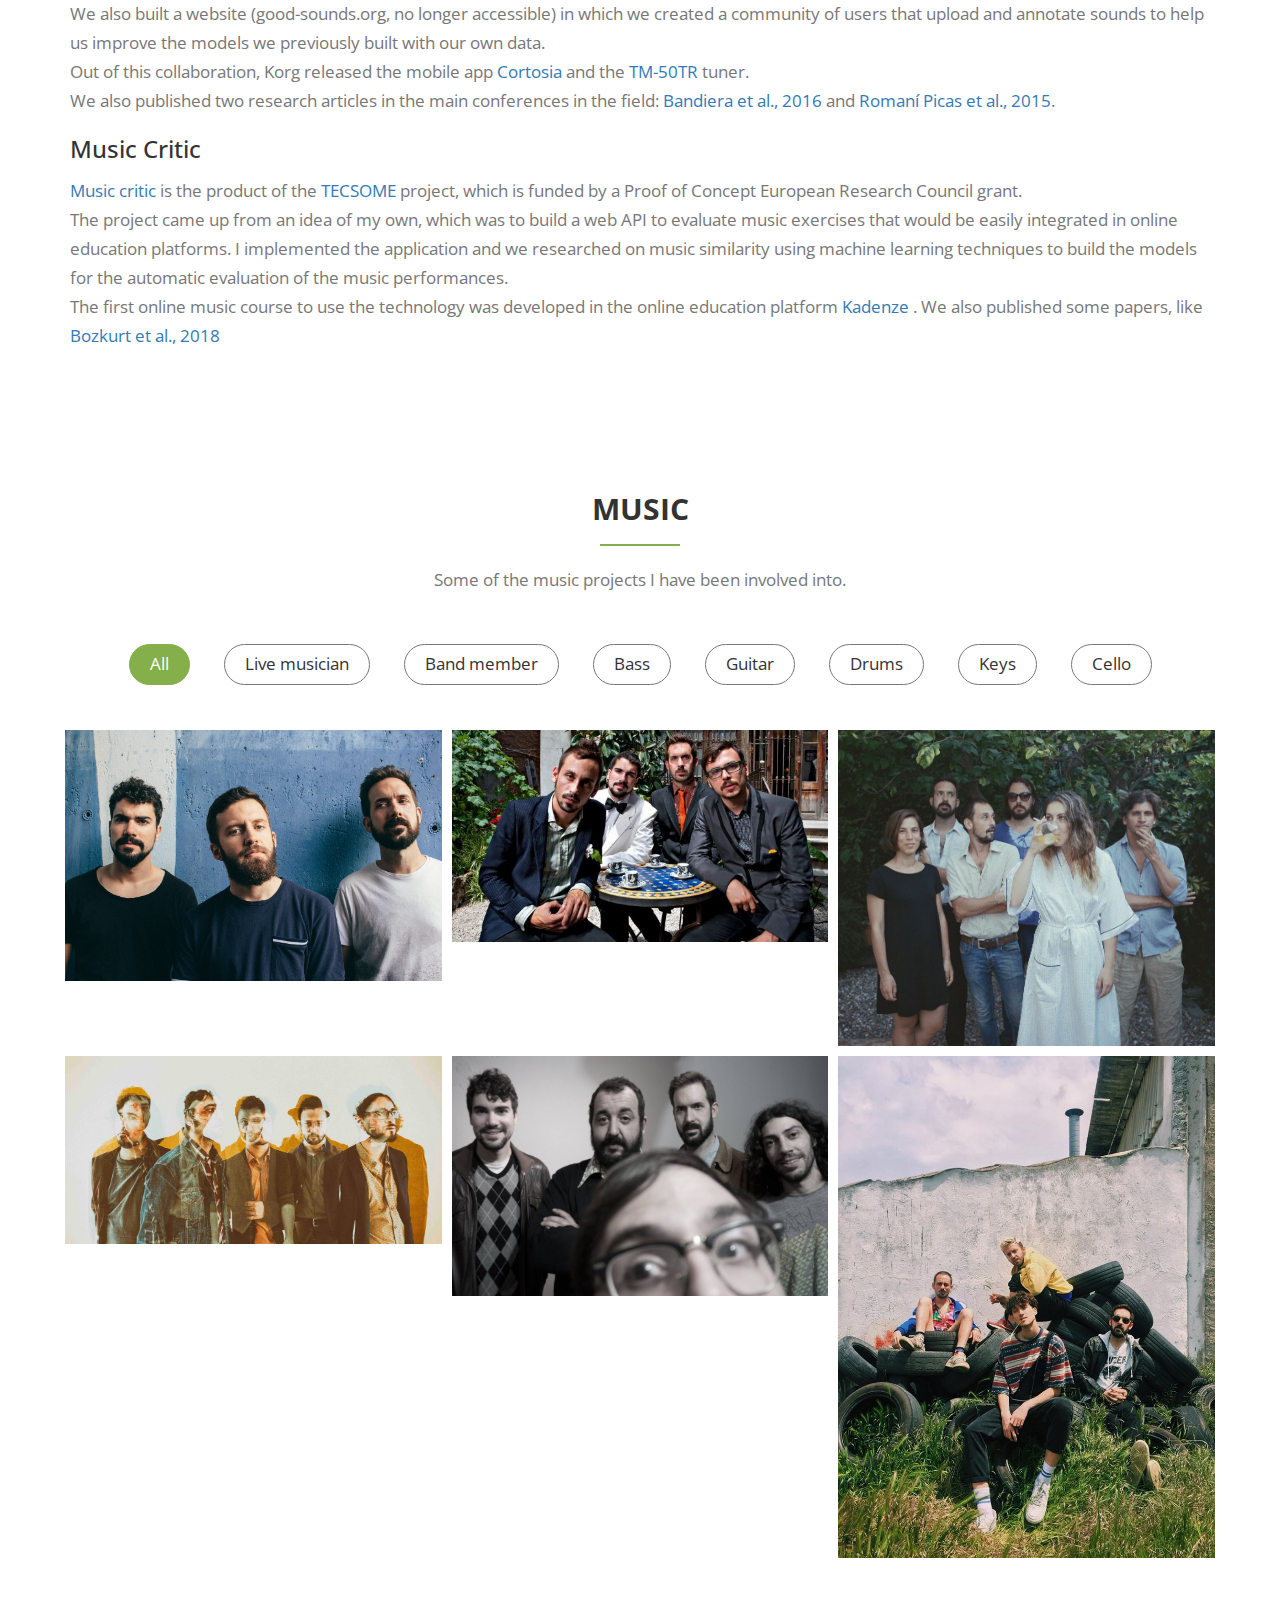
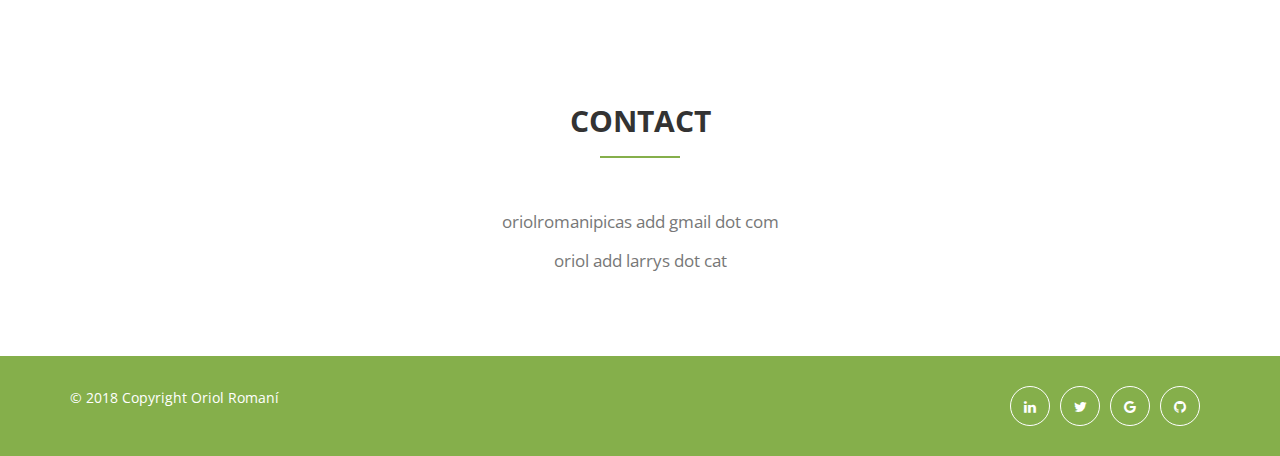
==== commit 02036986: "Remove about picture" ====
--- a/index.html
+++ b/index.html
@@ -127,15 +127,8 @@
 
             <div class="row">
 
-                <!-- About Image -->
-                <div class="col-md-6">
-                    <div class="me-image">
-                        <img src="assets/img/about/carnet.jpg" alt="">
-                    </div>
-                </div>
-
                 <!-- About Text -->
-                <div class="col-md-6">
+                <div class="about-text">
                     <div class="about-text">
                         I'm a researcher and developer in sound and music. Currently I am working as a software developer in <a href="https://www.bmat.com"> BMAT Music Innovators</a>.
                     </div>
